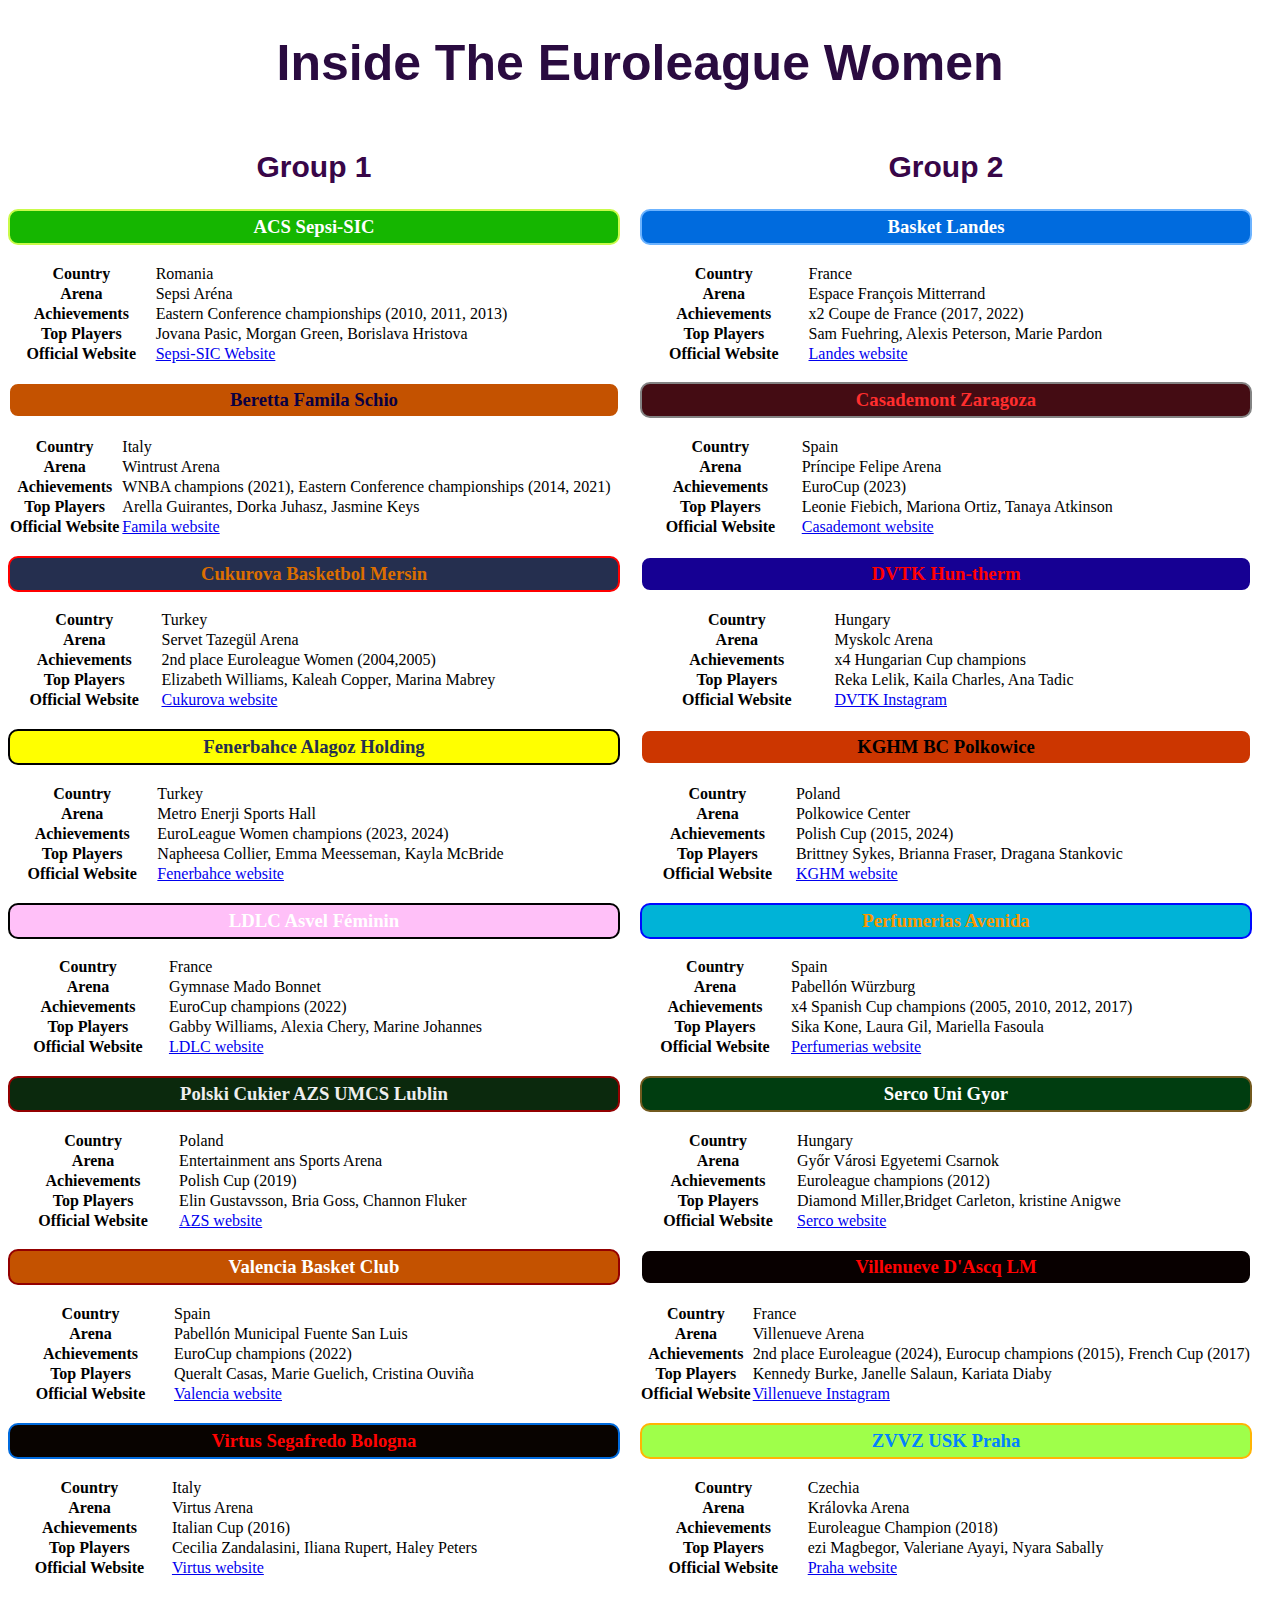
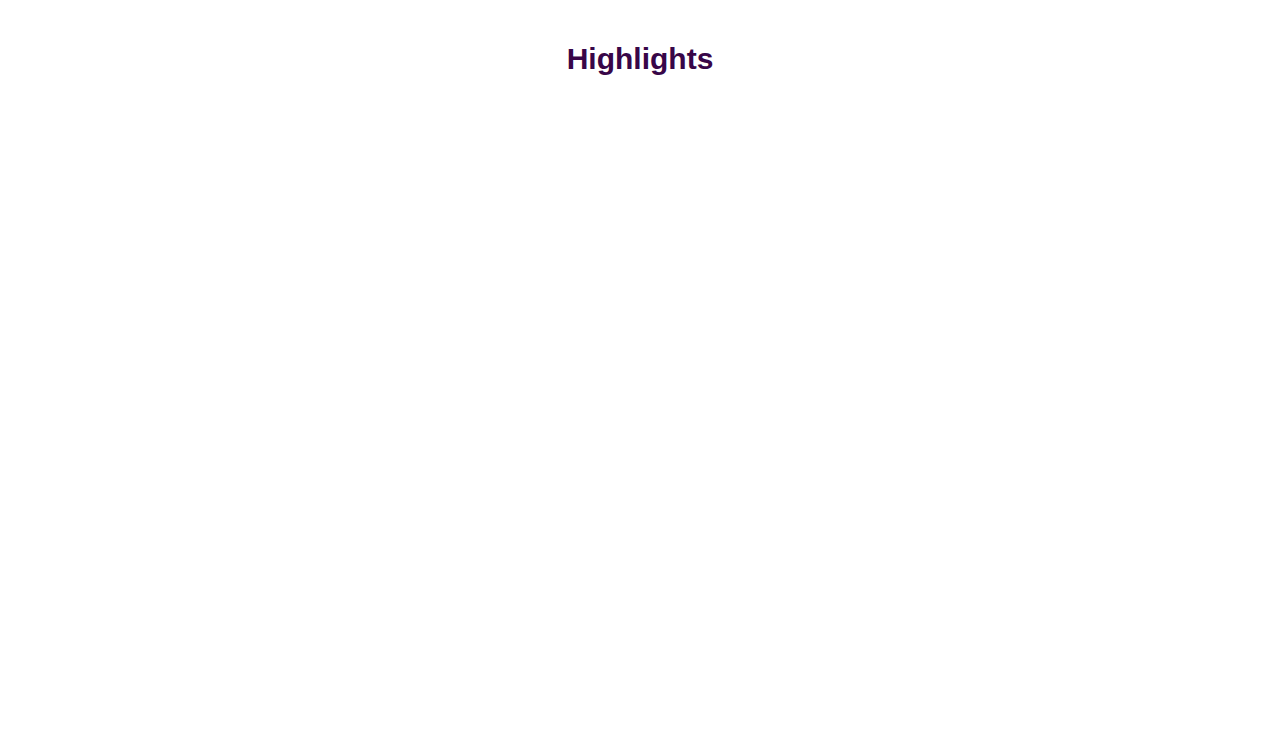
==== euroleague.html @ 769a4e92 "Update euroleague.html" ====
<!DOCTYPE html>
<html lang="en">
    <head>
    <meta charset="UTF-8">
    <title>WNBA - Paula Fraile Ruiz</title>
    <link rel="stylesheet" href="css final/stylesfinalproject.css">
    </head>
    <body class="euroleague">
        <header>
            <h1>Inside The Euroleague Women</h1>
        </header>
        <main>
            <section class="Group1">
                <h2>Group 1</h2>
                <section class="ACS">
                    <h3 class="title-Sepsi">ACS Sepsi-SIC</h3>
                    <table>
                        <tbody>
                            <tr>
                                <th>Country</th>
                                <td>Romania</td>
                            </tr>
                            <tr>
                                <th>Arena</th>
                                <td>Sepsi Aréna</td>
                            </tr>
                            <tr>
                                <th>Achievements</th>
                                <td>Eastern Conference championships (2010, 2011, 2013)</td>
                            </tr>
                            <tr>
                                <th>Top Players</th>
                                <td>Jovana Pasic, Morgan Green, Borislava Hristova</td>
                            </tr>
                            <tr>
                                <th>Official Website</th>
                                <td><a href="https://sepsi-sic.ro">Sepsi-SIC Website</a></td>
                            </tr>
                        </tbody>
                    </table>

                </section>
                <section class="Famila">
                    <h3 class="title-Famila">Beretta Famila Schio</h3>
                    <table>
                        <tbody>
                            <tr>
                                <th>Country</th>
                                <td>Italy</td>
                            </tr>
                            <tr>
                                <th>Arena</th>
                                <td>Wintrust Arena</td>
                            <tr>
                                <th>Achievements</th>
                                <td>WNBA champions (2021), Eastern Conference championships (2014, 2021)</td>
                            </tr>
                            <tr>
                                <th>Top Players</th>
                                <td>Arella Guirantes, Dorka Juhasz, Jasmine Keys</td>
                            </tr>
                            <tr>
                                <th>Official Website</th>
                                <td><a href="https://www.familabasket.it">Famila website</a></td>
                            </tr>
                        </tbody>
                    </table>
                </section>
                <section class="Cukurova">
                    <h3 class="title-Cukurova">Cukurova Basketbol Mersin</h3>
                    <table>
                        <tbody>
                            <tr>
                                <th>Country</th>
                                <td>Turkey</td>
                            </tr>
                            <tr>
                                <th>Arena</th>
                                <td>Servet Tazegül Arena</td>
                            </tr>
                            <tr>
                                <th>Achievements</th>
                                <td>2nd place Euroleague Women (2004,2005)</td>
                            </tr>
                            <tr>
                                <th>Top Players</th>
                                <td>Elizabeth Williams, Kaleah Copper, Marina Mabrey</td>
                            </tr>
                            <tr>
                                <th>Official Website</th>
                                <td><a href="https://www.cukurovabasketbol.com">Cukurova website</a></td>
                            </tr>
                        </tbody>
                    </table>
                </section>
                <section class="Fenerbahce">
                    <h3 class="title-Fenerbahce">Fenerbahce Alagoz Holding</h3>
                    <table>
                        <tbody>
                            <tr>
                                <th>Country</th>
                                <td>Turkey</td>
                            </tr>
                            <tr>
                                <th>Arena</th>
                                <td>Metro Enerji Sports Hall</td>
                            </tr>
                            <tr>
                                <th>Achievements</th>
                                <td>EuroLeague Women champions (2023, 2024)</td>
                            </tr>
                            <tr>
                                <th>Top Players</th>
                                <td>Napheesa Collier, Emma Meesseman, Kayla McBride</td>
                            </tr>
                            <tr>
                                <th>Official Website</th>
                                <td><a href="https://www.fenerbahce.org">Fenerbahce website</a></td>
                            </tr>
                        </tbody>
                    </table>
                </section>
                <section class="LDLC">
                    <h3 class="title-LDLC">LDLC Asvel Féminin</h3>
                    <table>
                        <tbody>
                            <tr>
                                <th>Country</th>
                                <td>France</td>
                            </tr>
                            <tr>
                                <th>Arena</th>
                                <td>Gymnase Mado Bonnet</td>
                            <tr>
                                <th>Achievements</th>
                                <td>EuroCup champions (2022)</td>
                            </tr>
                            <tr>
                                <th>Top Players</th>
                                <td>Gabby Williams, Alexia Chery, Marine Johannes</td>
                            </tr>
                            <tr>
                                <th>Official Website</th>
                                <td><a href="https://ldlcasvelfeminin.com">LDLC website</a></td>
                            </tr>
                        </tbody>
                    </table>
                </section>
                <section class="AZS">
                    <h3 class="title-AZS">Polski Cukier AZS UMCS Lublin</h3>
                    <table>
                        <tbody>
                            <tr>
                                <th>Country</th>
                                <td>Poland</td>
                            </tr>
                            <tr>
                                <th>Arena</th>
                                <td>Entertainment ans Sports Arena</td>
                            </tr>
                            <tr>
                                <th>Achievements</th>
                                <td>Polish Cup (2019)</td>
                            </tr>
                            <tr>
                                <th>Top Players</th>
                                <td>Elin Gustavsson, Bria Goss, Channon Fluker</td>
                            </tr>
                            <tr>
                                <th>Official Website</th>
                                <td><a href="https://azs.umcs.pl">AZS website</a></td>
                            </tr>
                        </tbody>
                    </table>
                </section>
                <section class="Valencia">
                    <h3 class="title-Valencia">Valencia Basket Club</h3>
                    <table>
                        <tbody>
                            <tr>
                                <th>Country</th>
                                <td>Spain</td>
                            </tr>
                            <tr>
                                <th>Arena</th>
                                <td>Pabellón Municipal Fuente San Luis</td>
                            </tr>
                            <tr>
                                <th>Achievements</th>
                                <td>EuroCup champions (2022)</td>
                            </tr>
                            <tr>
                                <th>Top Players</th>
                                <td>Queralt Casas, Marie Guelich, Cristina Ouviña</td>
                            </tr>
                            <tr>
                                <th>Official Website</th>
                                <td><a href="https://www.valenciabasket.com/?p=inicio">Valencia website</a></td>
                            </tr>
                        </tbody>
                    </table>
                </section>
                <section class="Virtus">
                    <h3 class="title-Virtus">Virtus Segafredo Bologna</h3>
                    <table>
                        <tbody>
                            <tr>
                                <th>Country</th>
                                <td>Italy</td>
                            </tr>
                            <tr>
                                <th>Arena</th>
                                <td>Virtus Arena</td>
                            </tr>
                            <tr>
                                <th>Achievements</th>
                                <td>Italian Cup (2016)</td>
                            </tr>
                            <tr>
                                <th>Top Players</th>
                                <td>Cecilia Zandalasini, Iliana Rupert, Haley Peters</td>
                            </tr>
                            <tr>
                                <th>Official Website</th>
                                <td><a href="https://www.virtus.it">Virtus website</a></td>
                            </tr>
                        </tbody>
                    </table>
                </section>
            </section>
            
            <section class="Group2">
                <h2>Group 2</h2>
                <section class="Landes">
                    <h3 class="title-Landes">Basket Landes</h3>
                    <table>
                        <tbody>
                            <tr>
                                <th>Country</th>
                                <td>France</td>
                            </tr>
                            <tr>
                                <th>Arena</th>
                                <td>Espace François Mitterrand</td>
                            </tr>
                            <tr>
                                <th>Achievements</th>
                                <td>x2 Coupe de France (2017, 2022)</td>
                            </tr>
                            <tr>
                                <th>Top Players</th>
                                <td>Sam Fuehring, Alexis Peterson, Marie Pardon</td>
                            </tr>
                            <tr>
                                <th>Official Website</th>
                                <td><a href="https://www.basket-landes.com">Landes website</a></td>
                            </tr>
                        </tbody>
                    </table>
                </section>
                <section class="Casademont">
                    <h3 class="title-Casademont">Casademont Zaragoza</h3>
                    <table>
                        <tbody>
                            <tr>
                                <th>Country</th>
                                <td>Spain</td>
                            </tr>
                            <tr>
                                <th>Arena</th>
                                <td>Príncipe Felipe Arena</td>
                            <tr>
                                <th>Achievements</th>
                                <td>EuroCup (2023)</td>
                            </tr>
                            <tr>
                                <th>Top Players</th>
                                <td>Leonie Fiebich, Mariona Ortiz, Tanaya Atkinson</td>
                            </tr>
                            <tr>
                                <th>Official Website</th>
                                <td><a href="https://www.casademontzaragoza.es">Casademont website</a></td>
                            </tr>
                        </tbody>
                    </table>
                </section>
                <section class="DVTK">
                    <h3 class="title-DVTK">DVTK Hun-therm</h3>
                    <table>
                        <tbody>
                            <tr>
                                <th>Country</th>
                                <td>Hungary</td>
                            </tr>
                            <tr>
                                <th>Arena</th>
                                <td>Myskolc Arena</td>
                            </tr>
                            <tr>
                                <th>Achievements</th>
                                <td>x4 Hungarian Cup champions</td>
                            </tr>
                            <tr>
                                <th>Top Players</th>
                                <td>Reka Lelik, Kaila Charles, Ana Tadic</td>
                            </tr>
                            <tr>
                                <th>Official Website</th>
                                <td><a href="https://www.instagram.com/dvtk.kosarlabda/">DVTK Instagram</a></td>
                            </tr>
                        </tbody>
                    </table>
                </section>
                <section class="KGHM">
                    <h3 class="title-KGHM">KGHM BC Polkowice</h3>
                    <table>
                        <tbody>
                            <tr>
                                <th>Country</th>
                                <td>Poland</td>
                            </tr>
                            <tr>
                                <th>Arena</th>
                                <td>Polkowice Center</td>
                            </tr>
                            <tr>
                                <th>Achievements</th>
                                <td>Polish Cup (2015, 2024)</td>
                            </tr>
                            <tr>
                                <th>Top Players</th>
                                <td>Brittney Sykes, Brianna Fraser, Dragana Stankovic</td>
                            </tr>
                            <tr>
                                <th>Official Website</th>
                                <td><a href="https://kosz.mkspolkowice.pl">KGHM website</a></td>
                            </tr>
                        </tbody>
                    </table>
                </section>
                <section class="Perfumerias">
                    <h3 class="title-Perfumerias">Perfumerias Avenida</h3>
                    <table>
                        <tbody>
                            <tr>
                                <th>Country</th>
                                <td>Spain</td>
                            </tr>
                            <tr>
                                <th>Arena</th>
                                <td>Pabellón Würzburg</td>
                            <tr>
                                <th>Achievements</th>
                                <td>x4 Spanish Cup champions (2005, 2010, 2012, 2017)</td>
                            </tr>
                            <tr>
                                <th>Top Players</th>
                                <td>Sika Kone, Laura Gil, Mariella Fasoula</td>
                            </tr>
                            <tr>
                                <th>Official Website</th>
                                <td><a href="https://www.perfumeriasavenidabaloncesto.com">Perfumerias website</a></td>
                            </tr>
                        </tbody>
                    </table>
                </section>
                <section class="Serco">
                    <h3 class="title-Serco">Serco Uni Gyor</h3>
                    <table>
                        <tbody>
                            <tr>
                                <th>Country</th>
                                <td>Hungary</td>
                            </tr>
                            <tr>
                                <th>Arena</th>
                                <td>Győr Városi Egyetemi Csarnok</td>
                            </tr>
                            <tr>
                                <th>Achievements</th>
                                <td>Euroleague champions (2012)</td>
                            </tr>
                            <tr>
                                <th>Top Players</th>
                                <td>Diamond Miller,Bridget Carleton, kristine Anigwe</td>
                            </tr>
                            <tr>
                                <th>Official Website</th>
                                <td><a href="https://www.gyorikosar.hu/hu/">Serco website</a></td>
                            </tr>
                        </tbody>
                    </table>
                </section>
                <section class="Villenueve">
                    <h3 class="title-Villenueve">Villenueve D'Ascq LM</h3>
                    <table>
                        <tbody>
                            <tr>
                                <th>Country</th>
                                <td>France</td>
                            </tr>
                            <tr>
                                <th>Arena</th>
                                <td>Villenueve Arena</td>
                            </tr>
                            <tr>
                                <th>Achievements</th>
                                <td>2nd place Euroleague (2024), Eurocup champions (2015), French Cup (2017)</td>
                            </tr>
                            <tr>
                                <th>Top Players</th>
                                <td>Kennedy Burke, Janelle Salaun, Kariata Diaby</td>
                            </tr>
                            <tr>
                                <th>Official Website</th>
                                <td><a href="https://www.instagram.com/esbvalm_officiel/">Villenueve Instagram</a></td>
                            </tr>
                        </tbody>
                    </table>
                </section>
                <section class="Praha">
                    <h3 class="title-Praha">ZVVZ USK Praha</h3>
                    <table>
                        <tbody>
                            <tr>
                                <th>Country</th>
                                <td>Czechia</td>
                            </tr>
                            <tr>
                                <th>Arena</th>
                                <td>Královka Arena</td>
                            </tr>
                            <tr>
                                <th>Achievements</th>
                                <td>Euroleague Champion (2018)</td>
                            </tr>
                            <tr>
                                <th>Top Players</th>
                                <td>ezi Magbegor, Valeriane Ayayi, Nyara Sabally</td>
                            </tr>
                            <tr>
                                <th>Official Website</th>
                                <td><a href="https://www.uskbasket.cz">Praha website</a></td>
                            </tr>
                        </tbody>
                    </table>
                </section>
            </section>
            <section class="top-plays">
                <h2>Highlights</h2>
                    <iframe width="560" height="315" src="https://www.youtube.com/embed/aFoyT5XG5zQ?si=FXgu3URYTyGPutj_" title="YouTube video player" frameborder="0" allow="accelerometer; autoplay; clipboard-write; encrypted-media; gyroscope; picture-in-picture; web-share" referrerpolicy="strict-origin-when-cross-origin" allowfullscreen></iframe>
                    <iframe width="560" height="315" src="https://www.youtube.com/embed/h3biOCaOr9I?si=J9pmBE64JZhKaXzE" title="YouTube video player" frameborder="0" allow="accelerometer; autoplay; clipboard-write; encrypted-media; gyroscope; picture-in-picture; web-share" referrerpolicy="strict-origin-when-cross-origin" allowfullscreen></iframe>
                    <iframe width="560" height="315" src="https://www.youtube.com/embed/T1CqgHgqImo?si=PYZvy3NtovjTxAiY" title="YouTube video player" frameborder="0" allow="accelerometer; autoplay; clipboard-write; encrypted-media; gyroscope; picture-in-picture; web-share" referrerpolicy="strict-origin-when-cross-origin" allowfullscreen></iframe>
            </section>
        </main>
    </body>
</html>
---- css final/stylesfinalproject.css ----
body.index {
    margin: 10px;
    padding: 10px;
}

body.index h1 {   
    font-family: 'Oswald', Impact, 'Arial Narrow Bold', sans-serif;
    font-style: normal;
    font-size: 50px;
    color: #ae3dff;
    text-align: center;
}

body.index h2 {
    font-family: 'Oswald', Impact, 'Arial Narrow Bold', sans-serif;
    font-style: normal;
    font-size: 30px;
    color: #2a81fb;
    text-align: center;
}

body.index img {
    display: block;
    max-width: 100%;
    height: auto;
    margin: 20px auto;
}

body.index ul {
    list-style-type: none;
    padding: 0;
    margin: 20px auto;
    width: fit-content;
}

body.index ul li {
    display: inline;
    margin: 20px auto;
}

body.index ul li a {
    display: inline-block;
    padding: 10px 20px;
    text-decoration: none;
    color: #fff;
    background-color: #862ec1;
    border: 1px solid #007bff;
    border-radius: 5px;
}

body.index ul li a:hover {
    background-color: #0056b3;
    border-color: #002348;
}






body.wnba h1 {
    font-family: 'Oswald', Impact, 'Arial Narrow Bold', sans-serif;
    font-style: normal;
    font-size: 50px;
    color: #2a0b40;
    text-align: center;
}

body.wnba main {
    display: grid;
    grid-template-columns: repeat(2, 1fr);
    gap: 30px;
}

body.wnba h2 {
    font-family: 'Oswald', Impact, 'Arial Narrow Bold', sans-serif;
    font-style: normal;
    font-size: 30px;
    color: #380648;
    text-align: center;
}

body.wnba.Eastern-conference {
    grid-column: 1;
}

body.wnba.Western-conference {
    grid-column: 2;
}

body.wnba table {
    width: 100%;
    border-collapse: collapse;
}

body.wnba table th td {
    text-align: center;
    width: max-content;
    font-family: Cambria, serif;
    font-size: 15px;
}

body.wnba .title-Atlanta-Dream {
    color: #CED9E5; 
    background-color: #418FDE; 
    border: 2px solid #C8102E;
    border-radius: 10px;
    text-align: center;
    padding: 5px 10px;
}

body.wnba .title-Chicago-Sky {
    color: #ffffff; 
    background-color: #FFCD00; 
    border: 2px solid #418FDE;
    border-radius: 10px;
    text-align: center;
    padding: 5px 10px;
}

body.wnba .title-Connecticut-Suns {
    color: #FFF0D8; 
    background-color: #A6192E; 
    border: 2px solid #DC4405;
    border-radius: 10px;
    text-align: center;
    padding: 5px 10px;
}

body.wnba .title-Indiana-Fever {
    color: #FFCD00; 
    background-color: #041e42; 
    border: 2px solid #C8102E;
    border-radius: 10px;
    text-align: center;
    padding: 5px 10px;
}

body.wnba .title-NewYork-Liberty {
    color: #000000; 
    background-color: #6ECEB2; 
    border: 2px solid #FF671F;
    border-radius: 10px;
    text-align: center;
    padding: 5px 10px;
}

body.wnba .title-Washington-Mystics {
    color: #0C2340; 
    background-color: #8A8D8F; 
    border: 2px solid #C8102E;
    border-radius: 10px;
    text-align: center;
    padding: 5px 10px;
}

body.wnba .title-Dallas-Wings {
    color: #c4d600; 
    background-color: #0c2340; 
    border: 2px solid #00a9e0;
    border-radius: 10px;
    text-align: center;
    padding: 5px 10px;
}

body.wnba .title-LasVegas-Aces {
    color: #8a8d8f; 
    background-color: #ba0c2f; 
    border: 2px solid #85714d;
    border-radius: 10px;
    text-align: center;
    padding: 5px 10px;
}

body.wnba .title-LosAngeles-Sparks {
    color: #00b398; 
    background-color: #702f8a; 
    border: 2px solid #ffc72c;
    border-radius: 10px;
    text-align: center;
    padding: 5px 10px;
}

body.wnba .title-Minnesota-Lynx {
    color: #9ea2a2; 
    background-color: #236192; 
    border: 2px solid #78be20;
    border-radius: 10px;
    text-align: center;
    padding: 5px 10px;
}

body.wnba .title-Phoenix-Mercury {
    color: #201747; 
    background-color: #cb6015; 
    border: 2px solid #b1b3b3;
    border-radius: 10px;
    text-align: center;
    padding: 5px 10px;
}

body.wnba .title-Seattle-Storm {
    color: #FBE122; 
    background-color: #2c5234; 
    border: 2px solid #A2AAAD;
    border-radius: 10px;
    text-align: center;
    padding: 5px 10px;
}

body.wnba .top-plays {
    grid-column: span 3; 
    text-align: center; 
    margin-top: 20px; 
    width: 100%;
}





body.euroleague h1 {
    font-family: 'Oswald', Impact, 'Arial Narrow Bold', sans-serif;
    font-style: normal;
    font-size: 50px;
    color: #2a0b40;
    text-align: center;
}

body.euroleague main {
    display: grid;
    grid-template-columns: repeat(2, 1fr);
    gap: 20px;
}

body.euroleague h2 {
    font-family: 'Oswald', Impact, 'Arial Narrow Bold', sans-serif;
    font-style: normal;
    font-size: 30px;
    color: #380648;
    text-align: center;
}

body.euroleague.Group1 {
    grid-column: 1;
}

body.euroleague.Group2 {
    grid-column: 2;
}

body.euroleague table {
    width: 100%;
    border-collapse: collapse;
}

body.euroleague table th td {
    text-align: center;
    width: max-content;
    font-family: Cambria, serif;
    font-size: 15px;
}

body.euroleague .title-Sepsi {
    color: #ffffff; 
    background-color: #15B600; 
    border: 2px solid #C9FB4A;
    border-radius: 10px;
    text-align: center;
    padding: 5px 10px;
}

body.euroleague .title-Famila {
    color: #090042; 
    background-color: #c45200; 
    border: 2px solid #ffffff;
    border-radius: 10px;
    text-align: center;
    padding: 5px 10px;
}

body.euroleague .title-Cukurova {
    color: #dc6e00; 
    background-color: #252f4f; 
    border: 2px solid #ff0000;
    border-radius: 10px;
    text-align: center;
    padding: 5px 10px;
}

body.euroleague .title-Fenerbahce {
    color: #252f4f; 
    background-color: #ffff00; 
    border: 2px solid #000000;
    border-radius: 10px;
    text-align: center;
    padding: 5px 10px;
}

body.euroleague .title-LDLC {
    color: #ffffff; 
    background-color: #ffc0f8; 
    border: 2px solid #000000;
    border-radius: 10px;
    text-align: center;
    padding: 5px 10px;
}

body.euroleague .title-AZS {
    color: #eeeeee; 
    background-color: #0b290d; 
    border: 2px solid #930000;
    border-radius: 10px;
    text-align: center;
    padding: 5px 10px;
}

body.euroleague .title-Valencia {
    color: #ffffff; 
    background-color: #c45200; 
    border: 2px solid #930000;
    border-radius: 10px;
    text-align: center;
    padding: 5px 10px;
}

body.euroleague .title-Virtus {
    color: #ff0202; 
    background-color: #080300; 
    border: 2px solid #006bde;
    border-radius: 10px;
    text-align: center;
    padding: 5px 10px;
}

body.euroleague .title-Landes {
    color: #ffffff; 
    background-color: #006bde; 
    border: 2px solid #6cb3ff;
    border-radius: 10px;
    text-align: center;
    padding: 5px 10px;
}

body.euroleague .title-Casademont {
    color: #ff2e2e; 
    background-color: #440c13; 
    border: 2px solid #838383;
    border-radius: 10px;
    text-align: center;
    padding: 5px 10px;
}

body.euroleague .title-DVTK {
    color: #ff0000; 
    background-color: #160093; 
    border: 2px solid #ffffff;
    border-radius: 10px;
    text-align: center;
    padding: 5px 10px;
}

body.euroleague .title-KGHM {
    color: #000000; 
    background-color: #cc3600; 
    border: 2px solid #FFFFFF;
    border-radius: 10px;
    text-align: center;
    padding: 5px 10px;
}

body.euroleague .title-Perfumerias {
    color: #fc9700; 
    background-color: #00b3d7; 
    border: 2px solid #0008ff;
    border-radius: 10px;
    text-align: center;
    padding: 5px 10px;
}

body.euroleague .title-Serco {
    color: #ffffff; 
    background-color: #003d10; 
    border: 2px solid #725a1f;
    border-radius: 10px;
    text-align: center;
    padding: 5px 10px;
}

body.euroleague .title-Villenueve {
    color: #ff0202; 
    background-color: #080000; 
    border: 2px solid #ffffff;
    border-radius: 10px;
    text-align: center;
    padding: 5px 10px;
}

body.euroleague .title-Praha {
    color: #0281ff; 
    background-color: #9fff4a; 
    border: 2px solid #ffb404;
    border-radius: 10px;
    text-align: center;
    padding: 5px 10px;
}

body.euroleague .top-plays {
    grid-column: span 3; 
    text-align: center; 
    margin-top: 20px; 
    width: 100%;
}
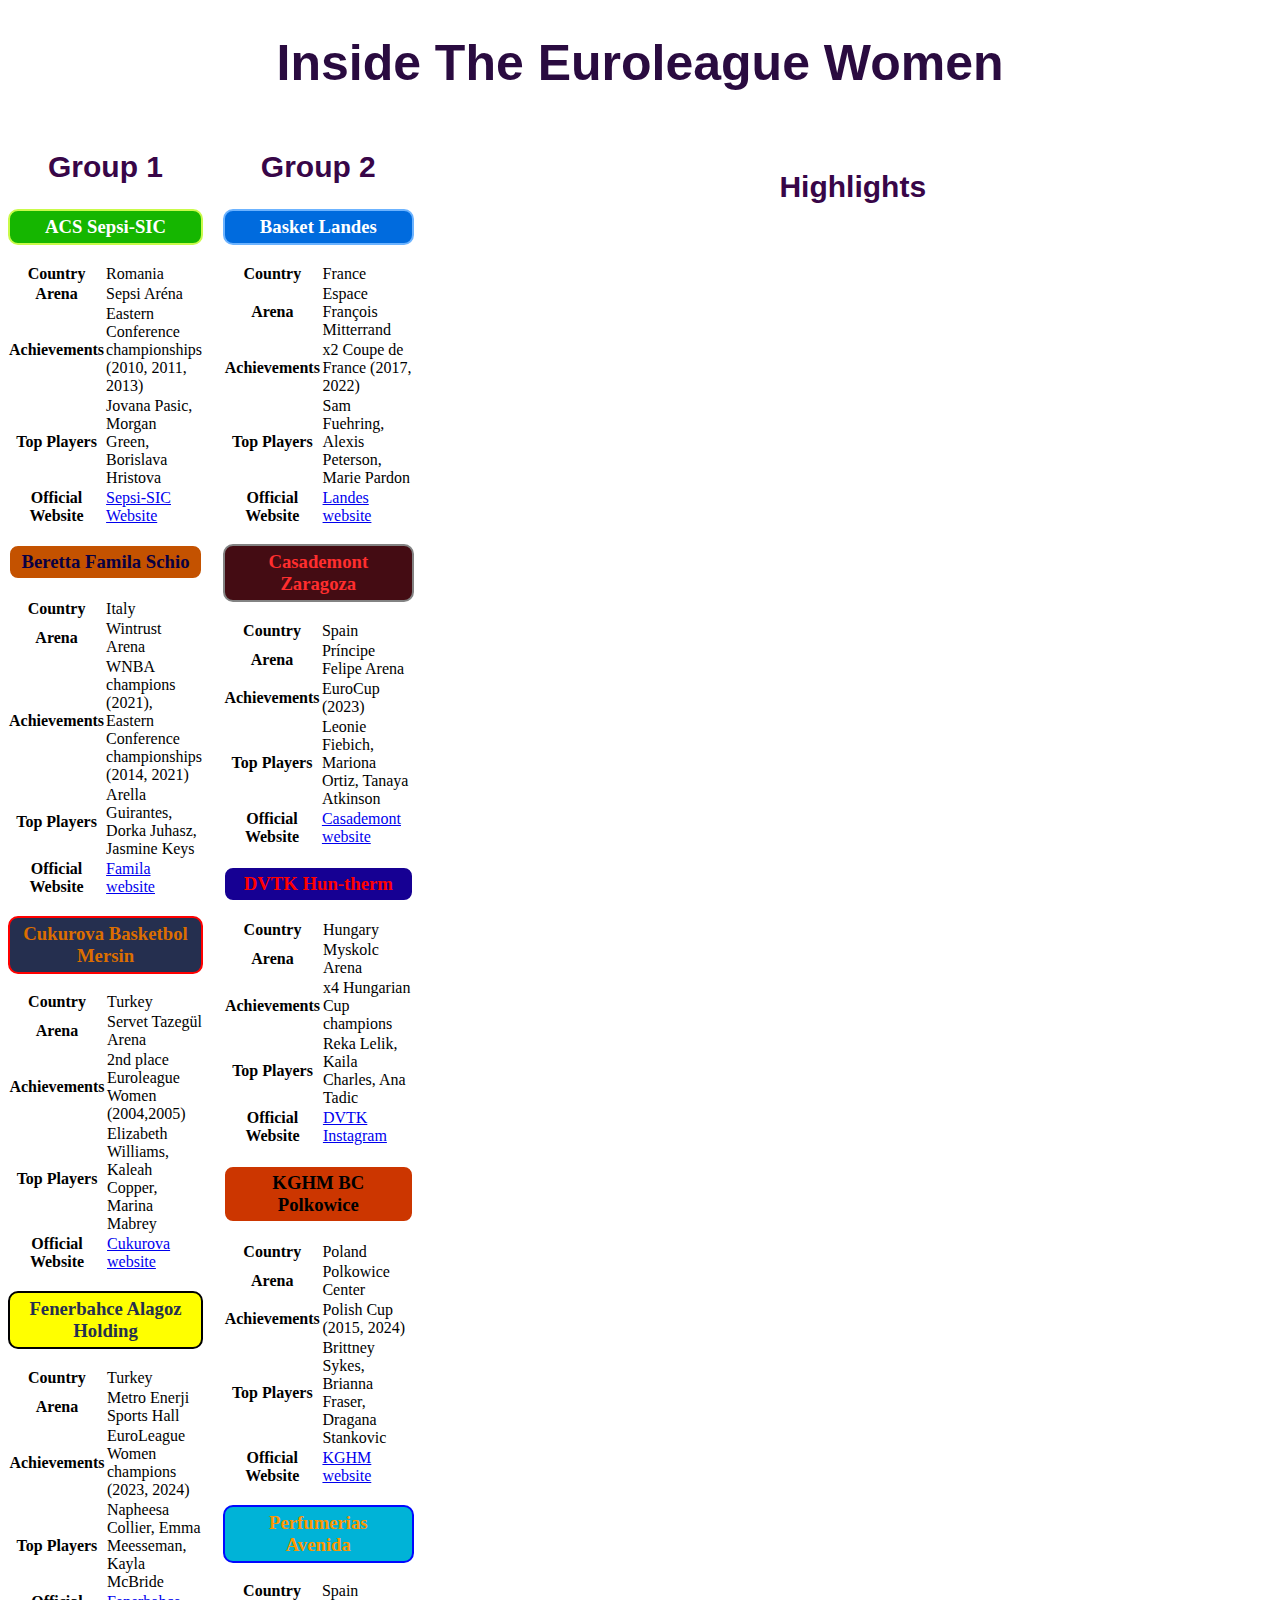
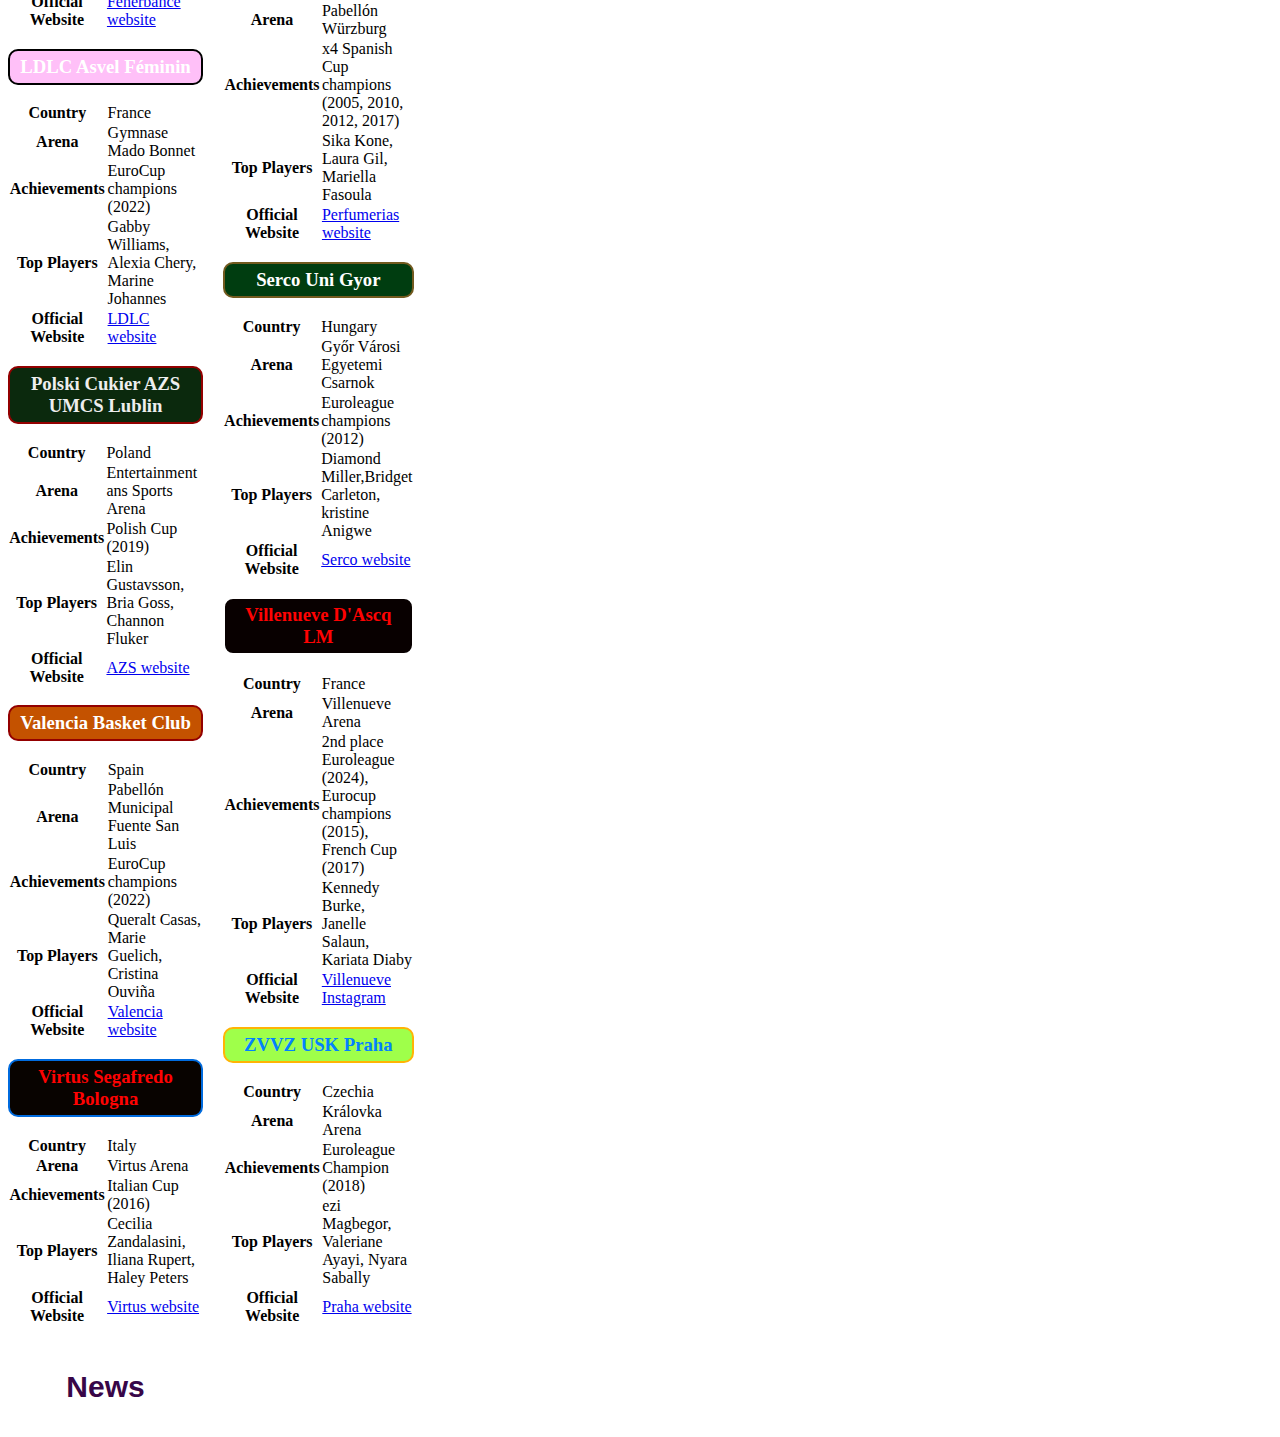
==== commit 1bfa0ab4: "Update euroleague.html" ====
--- a/euroleague.html
+++ b/euroleague.html
@@ -452,6 +452,10 @@
                     <iframe width="560" height="315" src="https://www.youtube.com/embed/h3biOCaOr9I?si=J9pmBE64JZhKaXzE" title="YouTube video player" frameborder="0" allow="accelerometer; autoplay; clipboard-write; encrypted-media; gyroscope; picture-in-picture; web-share" referrerpolicy="strict-origin-when-cross-origin" allowfullscreen></iframe>
                     <iframe width="560" height="315" src="https://www.youtube.com/embed/T1CqgHgqImo?si=PYZvy3NtovjTxAiY" title="YouTube video player" frameborder="0" allow="accelerometer; autoplay; clipboard-write; encrypted-media; gyroscope; picture-in-picture; web-share" referrerpolicy="strict-origin-when-cross-origin" allowfullscreen></iframe>
             </section>
+            <section class="news">
+                <h2>News</h2>
+                
+            </section>
         </main>
     </body>
 </html>--- a/css final/stylesfinalproject.css
+++ b/css final/stylesfinalproject.css
@@ -406,7 +406,7 @@
 }
 
 body.euroleague .top-plays {
-    grid-column: span 3; 
+    grid-column: 3; 
     text-align: center; 
     margin-top: 20px; 
     width: 100%;
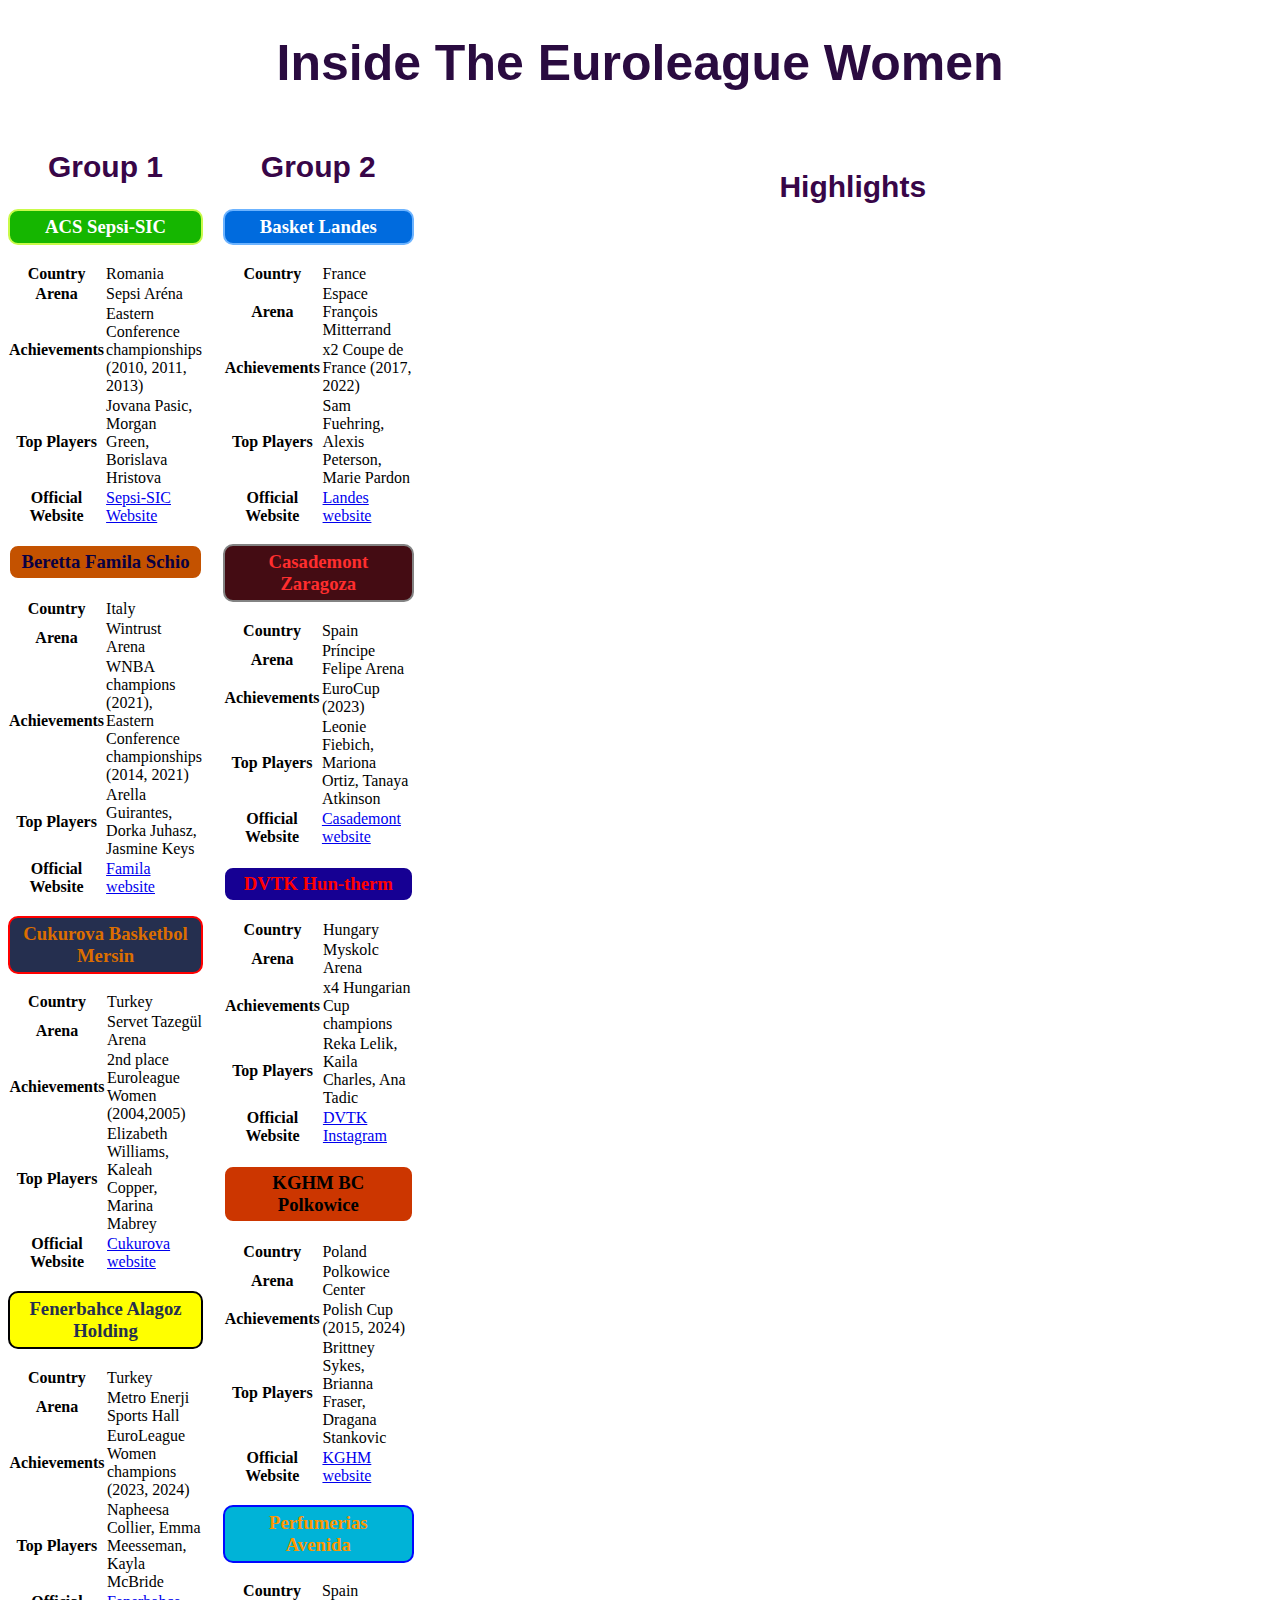
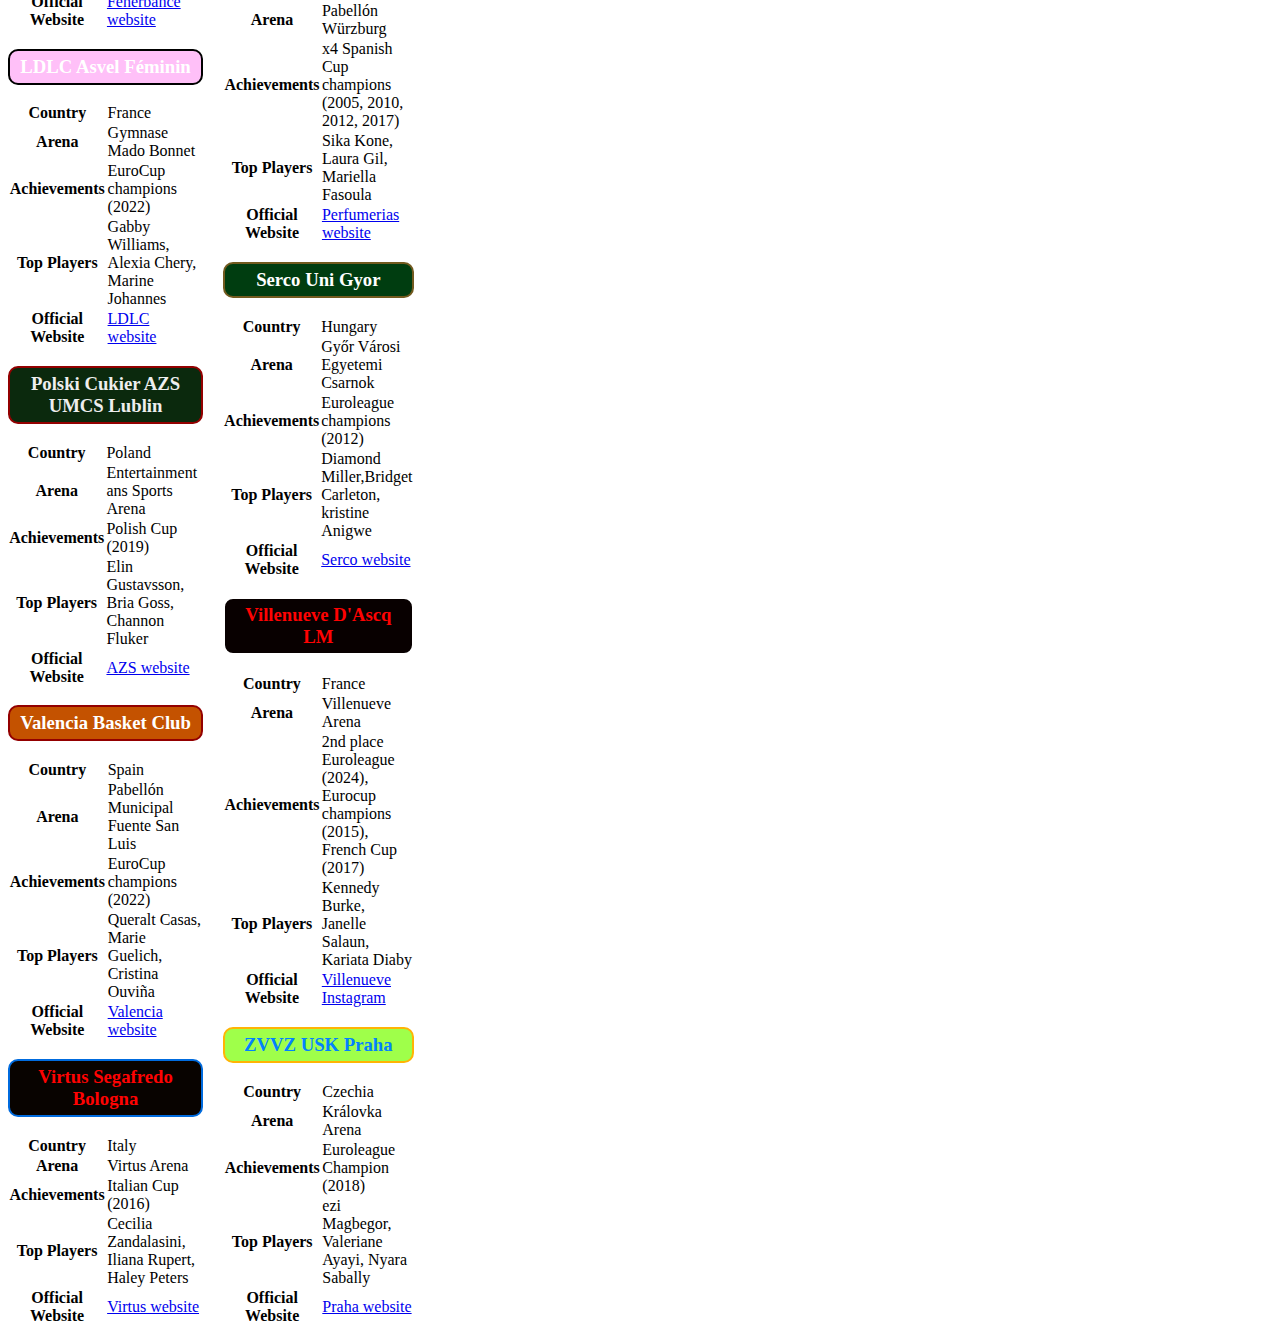
==== commit a0d25a2c: "Update euroleague.html" ====
--- a/euroleague.html
+++ b/euroleague.html
@@ -448,13 +448,9 @@
             </section>
             <section class="top-plays">
                 <h2>Highlights</h2>
-                    <iframe width="560" height="315" src="https://www.youtube.com/embed/aFoyT5XG5zQ?si=FXgu3URYTyGPutj_" title="YouTube video player" frameborder="0" allow="accelerometer; autoplay; clipboard-write; encrypted-media; gyroscope; picture-in-picture; web-share" referrerpolicy="strict-origin-when-cross-origin" allowfullscreen></iframe>
-                    <iframe width="560" height="315" src="https://www.youtube.com/embed/h3biOCaOr9I?si=J9pmBE64JZhKaXzE" title="YouTube video player" frameborder="0" allow="accelerometer; autoplay; clipboard-write; encrypted-media; gyroscope; picture-in-picture; web-share" referrerpolicy="strict-origin-when-cross-origin" allowfullscreen></iframe>
-                    <iframe width="560" height="315" src="https://www.youtube.com/embed/T1CqgHgqImo?si=PYZvy3NtovjTxAiY" title="YouTube video player" frameborder="0" allow="accelerometer; autoplay; clipboard-write; encrypted-media; gyroscope; picture-in-picture; web-share" referrerpolicy="strict-origin-when-cross-origin" allowfullscreen></iframe>
-            </section>
-            <section class="news">
-                <h2>News</h2>
-                
+                    <iframe src="https://www.youtube.com/embed/aFoyT5XG5zQ?si=FXgu3URYTyGPutj_" title="YouTube video player" frameborder="0" allow="accelerometer; autoplay; clipboard-write; encrypted-media; gyroscope; picture-in-picture; web-share" referrerpolicy="strict-origin-when-cross-origin" allowfullscreen></iframe>
+                    <iframe src="https://www.youtube.com/embed/h3biOCaOr9I?si=J9pmBE64JZhKaXzE" title="YouTube video player" frameborder="0" allow="accelerometer; autoplay; clipboard-write; encrypted-media; gyroscope; picture-in-picture; web-share" referrerpolicy="strict-origin-when-cross-origin" allowfullscreen></iframe>
+                    <iframe src="https://www.youtube.com/embed/T1CqgHgqImo?si=PYZvy3NtovjTxAiY" title="YouTube video player" frameborder="0" allow="accelerometer; autoplay; clipboard-write; encrypted-media; gyroscope; picture-in-picture; web-share" referrerpolicy="strict-origin-when-cross-origin" allowfullscreen></iframe>
             </section>
         </main>
     </body>
--- a/css final/stylesfinalproject.css
+++ b/css final/stylesfinalproject.css
@@ -215,6 +215,12 @@
     width: 100%;
 }
 
+body.wnba .news {
+    grid-column: span 4; 
+    text-align: center; 
+    margin-top: 20px; 
+    width: 100%;
+}
 
 
 
@@ -410,4 +416,11 @@
     text-align: center; 
     margin-top: 20px; 
     width: 100%;
+}
+
+body.euroleague .news {
+    grid-column: span 4; 
+    text-align: center; 
+    margin-top: 20px; 
+    width: 100%;
 }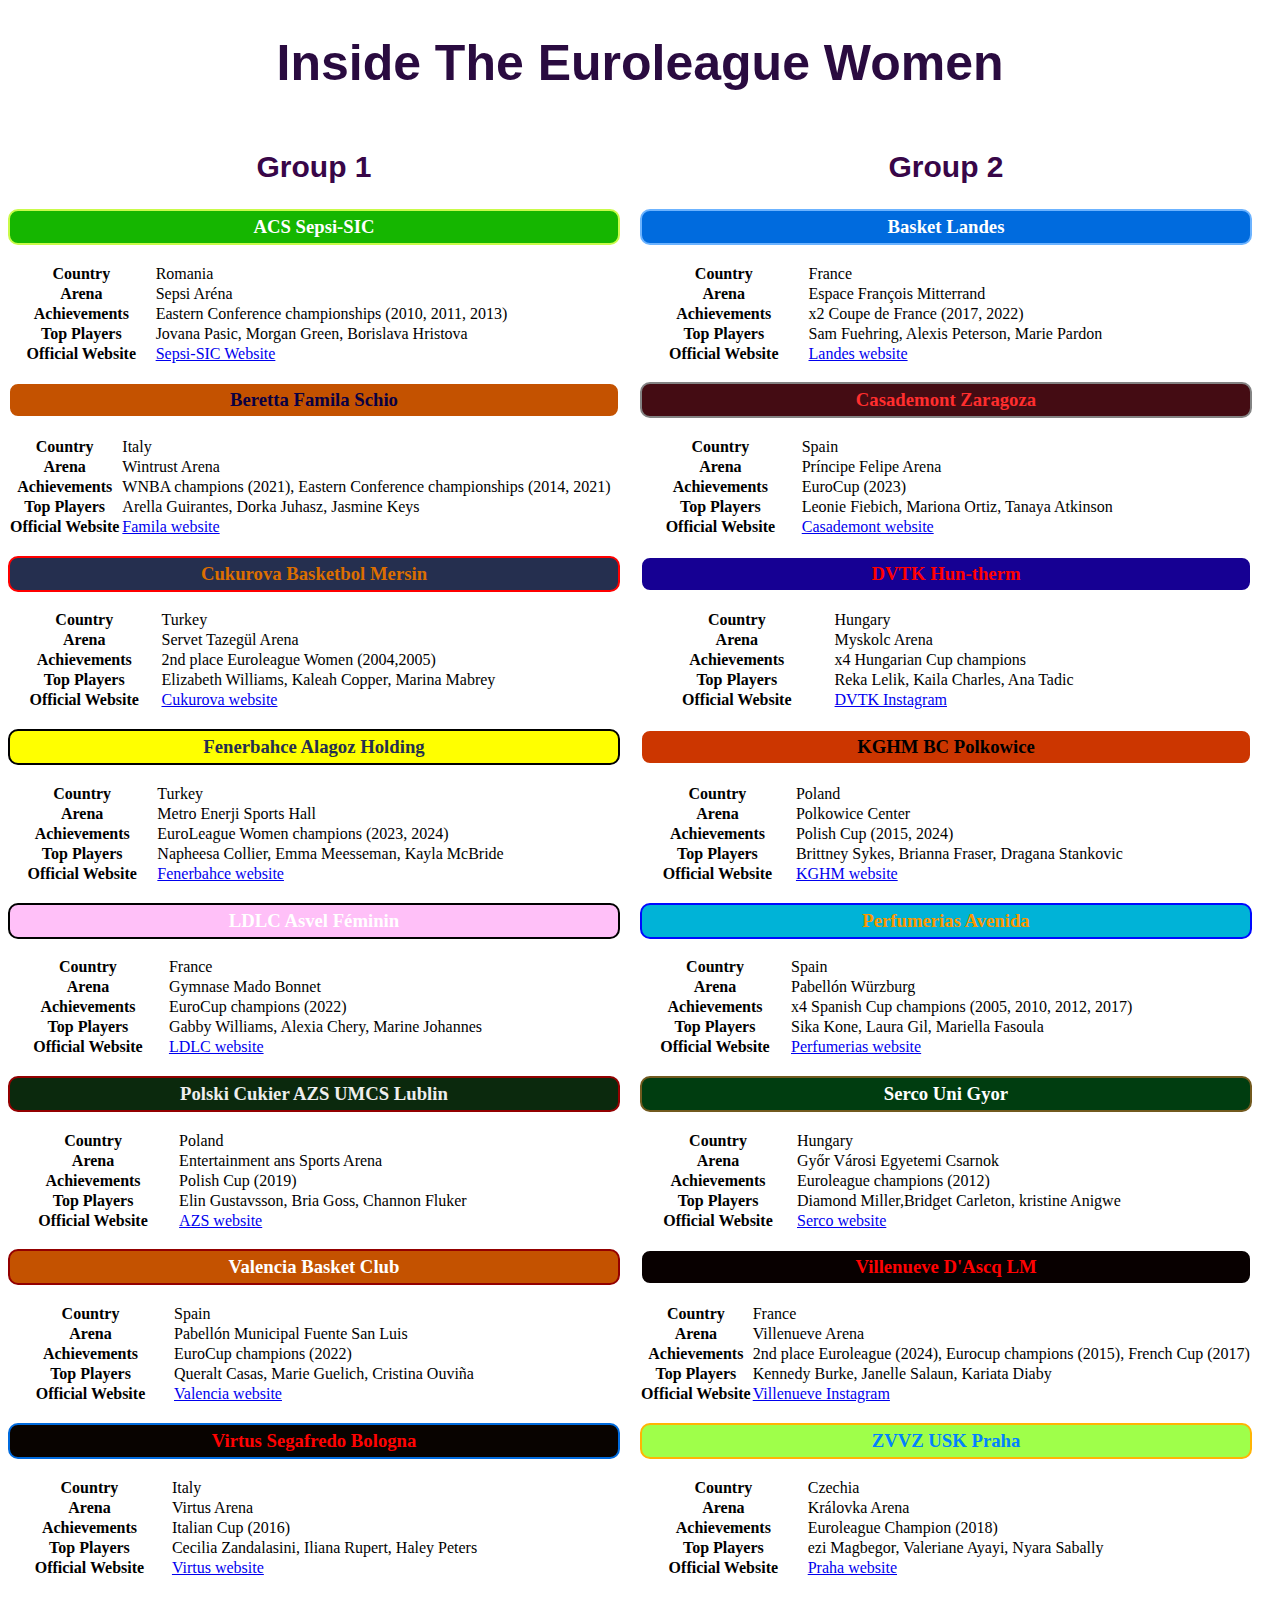
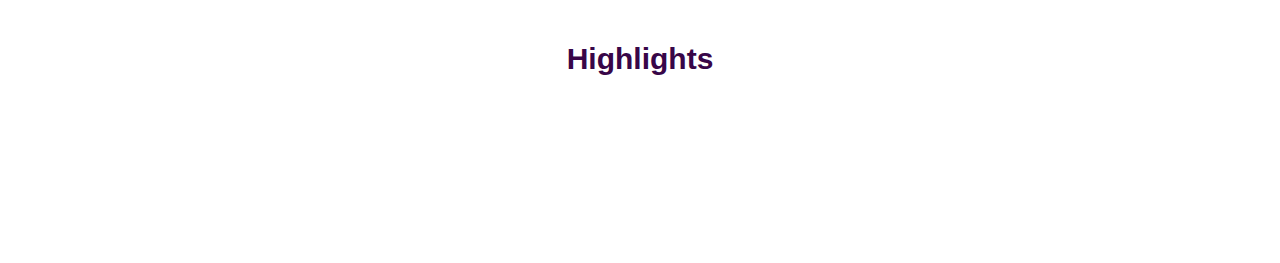
==== commit 2a2651d0: "Update euroleague.html" ====
--- a/euroleague.html
+++ b/euroleague.html
@@ -2,7 +2,7 @@
 <html lang="en">
     <head>
     <meta charset="UTF-8">
-    <title>WNBA - Paula Fraile Ruiz</title>
+    <title>EuroLeague Women- Paula Fraile Ruiz</title>
     <link rel="stylesheet" href="css final/stylesfinalproject.css">
     </head>
     <body class="euroleague">
--- a/css final/stylesfinalproject.css
+++ b/css final/stylesfinalproject.css
@@ -412,15 +412,9 @@
 }
 
 body.euroleague .top-plays {
-    grid-column: 3; 
+    grid-column: span 3; 
     text-align: center; 
     margin-top: 20px; 
     width: 100%;
 }
 
-body.euroleague .news {
-    grid-column: span 4; 
-    text-align: center; 
-    margin-top: 20px; 
-    width: 100%;
-}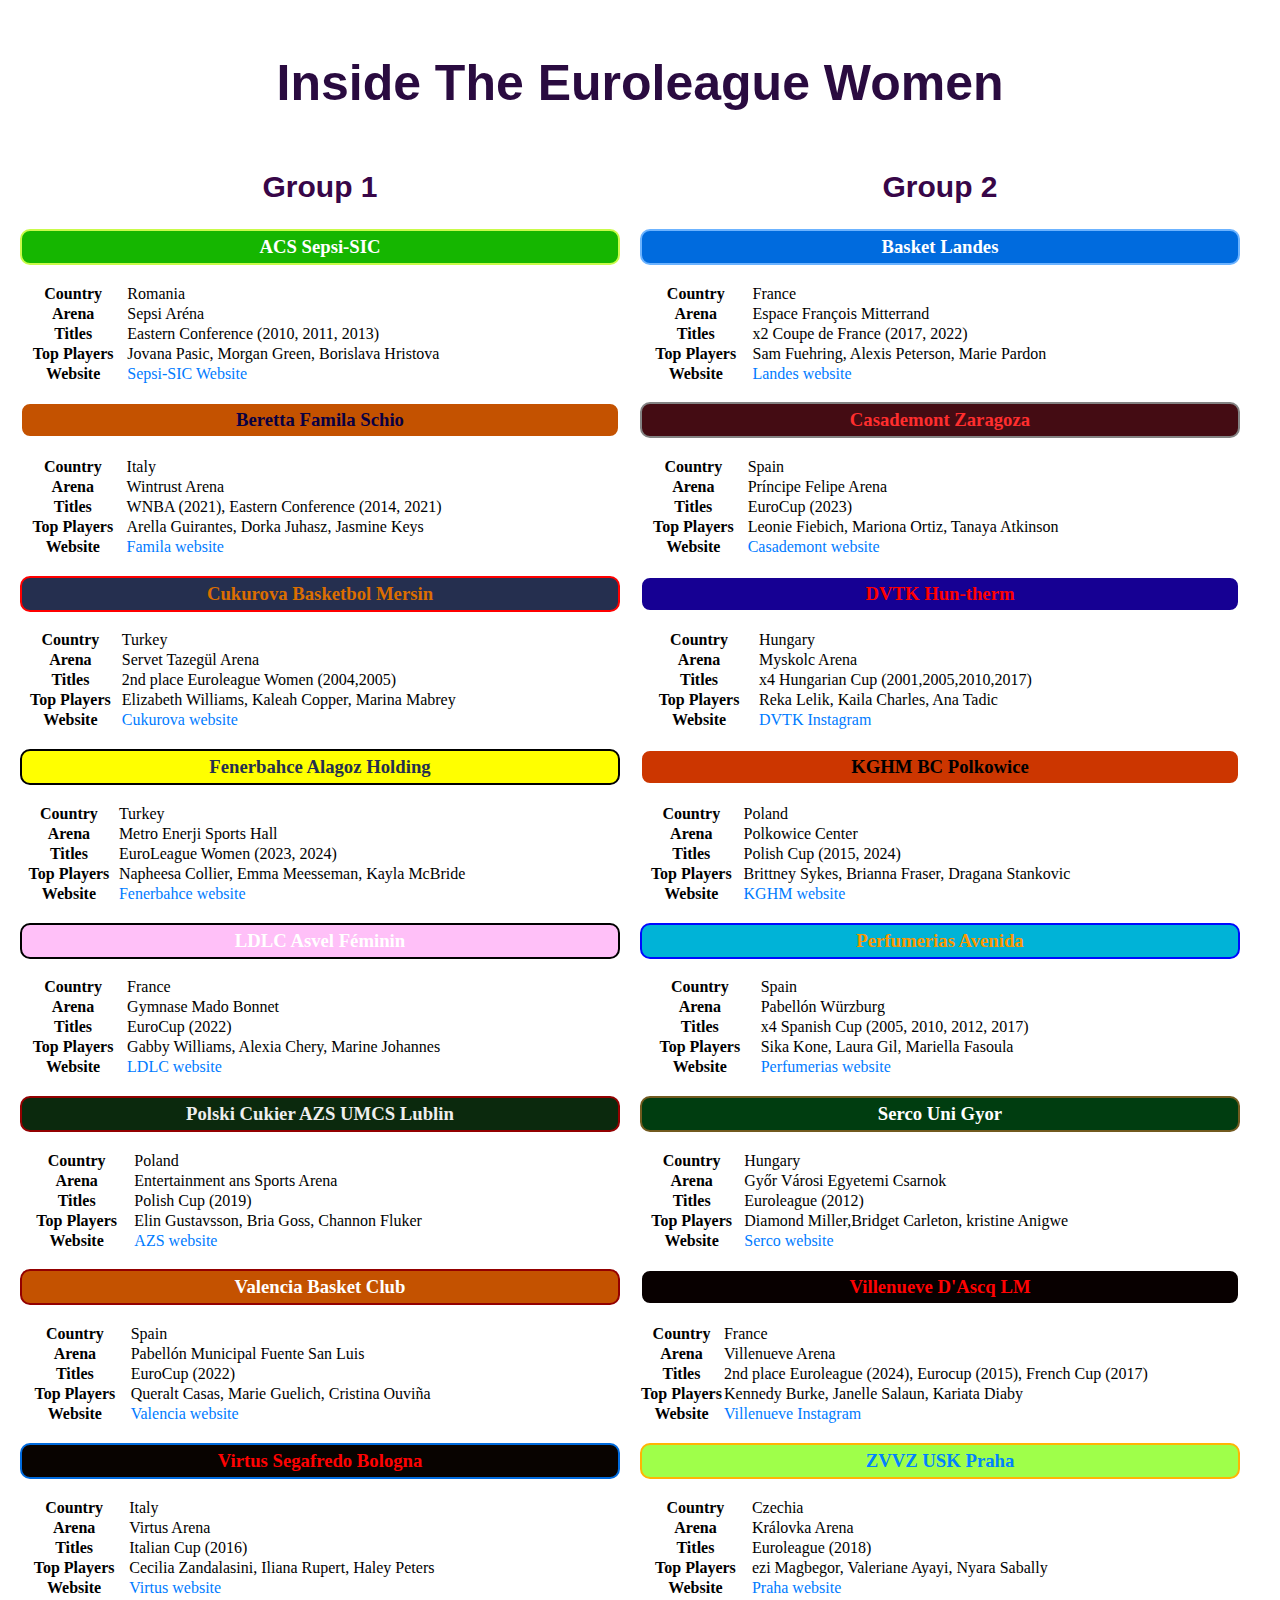
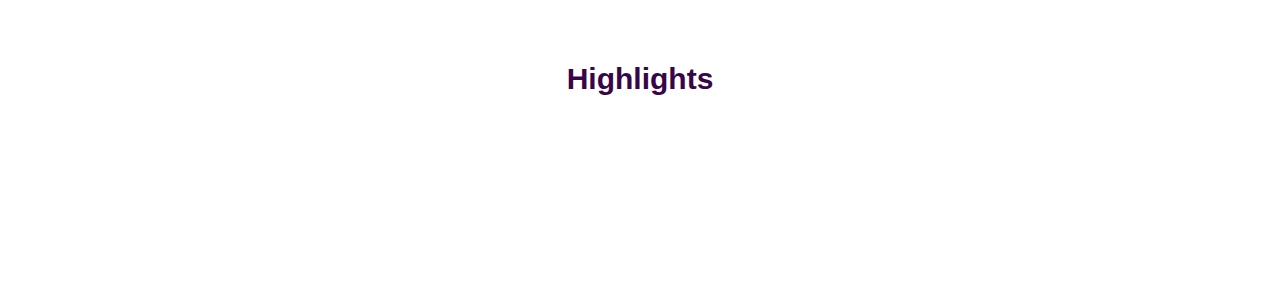
==== commit 25e0d433: "Update euroleague.html" ====
--- a/euroleague.html
+++ b/euroleague.html
@@ -25,15 +25,15 @@
                                 <td>Sepsi Aréna</td>
                             </tr>
                             <tr>
-                                <th>Achievements</th>
-                                <td>Eastern Conference championships (2010, 2011, 2013)</td>
+                                <th>Titles</th>
+                                <td>Eastern Conference (2010, 2011, 2013)</td>
                             </tr>
                             <tr>
                                 <th>Top Players</th>
                                 <td>Jovana Pasic, Morgan Green, Borislava Hristova</td>
                             </tr>
                             <tr>
-                                <th>Official Website</th>
+                                <th>Website</th>
                                 <td><a href="https://sepsi-sic.ro">Sepsi-SIC Website</a></td>
                             </tr>
                         </tbody>
@@ -52,15 +52,15 @@
                                 <th>Arena</th>
                                 <td>Wintrust Arena</td>
                             <tr>
-                                <th>Achievements</th>
-                                <td>WNBA champions (2021), Eastern Conference championships (2014, 2021)</td>
+                                <th>Titles</th>
+                                <td>WNBA (2021), Eastern Conference (2014, 2021)</td>
                             </tr>
                             <tr>
                                 <th>Top Players</th>
                                 <td>Arella Guirantes, Dorka Juhasz, Jasmine Keys</td>
                             </tr>
                             <tr>
-                                <th>Official Website</th>
+                                <th>Website</th>
                                 <td><a href="https://www.familabasket.it">Famila website</a></td>
                             </tr>
                         </tbody>
@@ -79,7 +79,7 @@
                                 <td>Servet Tazegül Arena</td>
                             </tr>
                             <tr>
-                                <th>Achievements</th>
+                                <th>Titles</th>
                                 <td>2nd place Euroleague Women (2004,2005)</td>
                             </tr>
                             <tr>
@@ -87,7 +87,7 @@
                                 <td>Elizabeth Williams, Kaleah Copper, Marina Mabrey</td>
                             </tr>
                             <tr>
-                                <th>Official Website</th>
+                                <th>Website</th>
                                 <td><a href="https://www.cukurovabasketbol.com">Cukurova website</a></td>
                             </tr>
                         </tbody>
@@ -106,15 +106,15 @@
                                 <td>Metro Enerji Sports Hall</td>
                             </tr>
                             <tr>
-                                <th>Achievements</th>
-                                <td>EuroLeague Women champions (2023, 2024)</td>
+                                <th>Titles</th>
+                                <td>EuroLeague Women (2023, 2024)</td>
                             </tr>
                             <tr>
                                 <th>Top Players</th>
                                 <td>Napheesa Collier, Emma Meesseman, Kayla McBride</td>
                             </tr>
                             <tr>
-                                <th>Official Website</th>
+                                <th>Website</th>
                                 <td><a href="https://www.fenerbahce.org">Fenerbahce website</a></td>
                             </tr>
                         </tbody>
@@ -132,15 +132,15 @@
                                 <th>Arena</th>
                                 <td>Gymnase Mado Bonnet</td>
                             <tr>
-                                <th>Achievements</th>
-                                <td>EuroCup champions (2022)</td>
+                                <th>Titles</th>
+                                <td>EuroCup (2022)</td>
                             </tr>
                             <tr>
                                 <th>Top Players</th>
                                 <td>Gabby Williams, Alexia Chery, Marine Johannes</td>
                             </tr>
                             <tr>
-                                <th>Official Website</th>
+                                <th>Website</th>
                                 <td><a href="https://ldlcasvelfeminin.com">LDLC website</a></td>
                             </tr>
                         </tbody>
@@ -159,7 +159,7 @@
                                 <td>Entertainment ans Sports Arena</td>
                             </tr>
                             <tr>
-                                <th>Achievements</th>
+                                <th>Titles</th>
                                 <td>Polish Cup (2019)</td>
                             </tr>
                             <tr>
@@ -167,7 +167,7 @@
                                 <td>Elin Gustavsson, Bria Goss, Channon Fluker</td>
                             </tr>
                             <tr>
-                                <th>Official Website</th>
+                                <th>Website</th>
                                 <td><a href="https://azs.umcs.pl">AZS website</a></td>
                             </tr>
                         </tbody>
@@ -186,15 +186,15 @@
                                 <td>Pabellón Municipal Fuente San Luis</td>
                             </tr>
                             <tr>
-                                <th>Achievements</th>
-                                <td>EuroCup champions (2022)</td>
+                                <th>Titles</th>
+                                <td>EuroCup (2022)</td>
                             </tr>
                             <tr>
                                 <th>Top Players</th>
                                 <td>Queralt Casas, Marie Guelich, Cristina Ouviña</td>
                             </tr>
                             <tr>
-                                <th>Official Website</th>
+                                <th>Website</th>
                                 <td><a href="https://www.valenciabasket.com/?p=inicio">Valencia website</a></td>
                             </tr>
                         </tbody>
@@ -213,7 +213,7 @@
                                 <td>Virtus Arena</td>
                             </tr>
                             <tr>
-                                <th>Achievements</th>
+                                <th>Titles</th>
                                 <td>Italian Cup (2016)</td>
                             </tr>
                             <tr>
@@ -221,7 +221,7 @@
                                 <td>Cecilia Zandalasini, Iliana Rupert, Haley Peters</td>
                             </tr>
                             <tr>
-                                <th>Official Website</th>
+                                <th>Website</th>
                                 <td><a href="https://www.virtus.it">Virtus website</a></td>
                             </tr>
                         </tbody>
@@ -244,7 +244,7 @@
                                 <td>Espace François Mitterrand</td>
                             </tr>
                             <tr>
-                                <th>Achievements</th>
+                                <th>Titles</th>
                                 <td>x2 Coupe de France (2017, 2022)</td>
                             </tr>
                             <tr>
@@ -252,7 +252,7 @@
                                 <td>Sam Fuehring, Alexis Peterson, Marie Pardon</td>
                             </tr>
                             <tr>
-                                <th>Official Website</th>
+                                <th>Website</th>
                                 <td><a href="https://www.basket-landes.com">Landes website</a></td>
                             </tr>
                         </tbody>
@@ -270,7 +270,7 @@
                                 <th>Arena</th>
                                 <td>Príncipe Felipe Arena</td>
                             <tr>
-                                <th>Achievements</th>
+                                <th>Titles</th>
                                 <td>EuroCup (2023)</td>
                             </tr>
                             <tr>
@@ -278,7 +278,7 @@
                                 <td>Leonie Fiebich, Mariona Ortiz, Tanaya Atkinson</td>
                             </tr>
                             <tr>
-                                <th>Official Website</th>
+                                <th>Website</th>
                                 <td><a href="https://www.casademontzaragoza.es">Casademont website</a></td>
                             </tr>
                         </tbody>
@@ -297,15 +297,15 @@
                                 <td>Myskolc Arena</td>
                             </tr>
                             <tr>
-                                <th>Achievements</th>
-                                <td>x4 Hungarian Cup champions</td>
+                                <th>Titles</th>
+                                <td>x4 Hungarian Cup (2001,2005,2010,2017)</td>
                             </tr>
                             <tr>
                                 <th>Top Players</th>
                                 <td>Reka Lelik, Kaila Charles, Ana Tadic</td>
                             </tr>
                             <tr>
-                                <th>Official Website</th>
+                                <th>Website</th>
                                 <td><a href="https://www.instagram.com/dvtk.kosarlabda/">DVTK Instagram</a></td>
                             </tr>
                         </tbody>
@@ -324,7 +324,7 @@
                                 <td>Polkowice Center</td>
                             </tr>
                             <tr>
-                                <th>Achievements</th>
+                                <th>Titles</th>
                                 <td>Polish Cup (2015, 2024)</td>
                             </tr>
                             <tr>
@@ -332,7 +332,7 @@
                                 <td>Brittney Sykes, Brianna Fraser, Dragana Stankovic</td>
                             </tr>
                             <tr>
-                                <th>Official Website</th>
+                                <th>Website</th>
                                 <td><a href="https://kosz.mkspolkowice.pl">KGHM website</a></td>
                             </tr>
                         </tbody>
@@ -350,15 +350,15 @@
                                 <th>Arena</th>
                                 <td>Pabellón Würzburg</td>
                             <tr>
-                                <th>Achievements</th>
-                                <td>x4 Spanish Cup champions (2005, 2010, 2012, 2017)</td>
+                                <th>Titles</th>
+                                <td>x4 Spanish Cup (2005, 2010, 2012, 2017)</td>
                             </tr>
                             <tr>
                                 <th>Top Players</th>
                                 <td>Sika Kone, Laura Gil, Mariella Fasoula</td>
                             </tr>
                             <tr>
-                                <th>Official Website</th>
+                                <th>Website</th>
                                 <td><a href="https://www.perfumeriasavenidabaloncesto.com">Perfumerias website</a></td>
                             </tr>
                         </tbody>
@@ -377,15 +377,15 @@
                                 <td>Győr Városi Egyetemi Csarnok</td>
                             </tr>
                             <tr>
-                                <th>Achievements</th>
-                                <td>Euroleague champions (2012)</td>
+                                <th>Titles</th>
+                                <td>Euroleague (2012)</td>
                             </tr>
                             <tr>
                                 <th>Top Players</th>
                                 <td>Diamond Miller,Bridget Carleton, kristine Anigwe</td>
                             </tr>
                             <tr>
-                                <th>Official Website</th>
+                                <th>Website</th>
                                 <td><a href="https://www.gyorikosar.hu/hu/">Serco website</a></td>
                             </tr>
                         </tbody>
@@ -404,15 +404,15 @@
                                 <td>Villenueve Arena</td>
                             </tr>
                             <tr>
-                                <th>Achievements</th>
-                                <td>2nd place Euroleague (2024), Eurocup champions (2015), French Cup (2017)</td>
+                                <th>Titles</th>
+                                <td>2nd place Euroleague (2024), Eurocup (2015), French Cup (2017)</td>
                             </tr>
                             <tr>
                                 <th>Top Players</th>
                                 <td>Kennedy Burke, Janelle Salaun, Kariata Diaby</td>
                             </tr>
                             <tr>
-                                <th>Official Website</th>
+                                <th>Website</th>
                                 <td><a href="https://www.instagram.com/esbvalm_officiel/">Villenueve Instagram</a></td>
                             </tr>
                         </tbody>
@@ -431,15 +431,15 @@
                                 <td>Královka Arena</td>
                             </tr>
                             <tr>
-                                <th>Achievements</th>
-                                <td>Euroleague Champion (2018)</td>
+                                <th>Titles</th>
+                                <td>Euroleague (2018)</td>
                             </tr>
                             <tr>
                                 <th>Top Players</th>
                                 <td>ezi Magbegor, Valeriane Ayayi, Nyara Sabally</td>
                             </tr>
                             <tr>
-                                <th>Official Website</th>
+                                <th>Website</th>
                                 <td><a href="https://www.uskbasket.cz">Praha website</a></td>
                             </tr>
                         </tbody>
--- a/css final/stylesfinalproject.css
+++ b/css final/stylesfinalproject.css
@@ -7,7 +7,7 @@
     font-family: 'Oswald', Impact, 'Arial Narrow Bold', sans-serif;
     font-style: normal;
     font-size: 50px;
-    color: #ae3dff;
+    color: #300053;
     text-align: center;
 }
 
@@ -15,15 +15,15 @@
     font-family: 'Oswald', Impact, 'Arial Narrow Bold', sans-serif;
     font-style: normal;
     font-size: 30px;
-    color: #2a81fb;
+    color: #00419b;
     text-align: center;
 }
 
 body.index img {
     display: block;
-    max-width: 100%;
+    max-width: 75%;
     height: auto;
-    margin: 20px auto;
+    margin: 30px auto;
 }
 
 body.index ul {
@@ -57,6 +57,10 @@
 
 
 
+body.wnba {
+    margin: 10px;
+    padding: 10px;
+}
 
 body.wnba h1 {
     font-family: 'Oswald', Impact, 'Arial Narrow Bold', sans-serif;
@@ -89,13 +93,13 @@
 }
 
 body.wnba table {
-    width: 100%;
+    width: 85%;
     border-collapse: collapse;
 }
 
 body.wnba table th td {
-    text-align: center;
-    width: max-content;
+    text-align: left;
+    width: 100px;
     font-family: Cambria, serif;
     font-size: 15px;
 }
@@ -225,6 +229,11 @@
 
 
 
+body.euroleague {
+    margin: 10px;
+    padding: 10px;
+}
+
 body.euroleague h1 {
     font-family: 'Oswald', Impact, 'Arial Narrow Bold', sans-serif;
     font-style: normal;
@@ -256,13 +265,13 @@
 }
 
 body.euroleague table {
-    width: 100%;
+    width: 85%;
     border-collapse: collapse;
 }
 
 body.euroleague table th td {
-    text-align: center;
-    width: max-content;
+    text-align: left;
+    width: 100px;
     font-family: Cambria, serif;
     font-size: 15px;
 }
@@ -418,3 +427,17 @@
     width: 100%;
 }
 
+
+a:link, a:visited {
+    color: #007bff;
+    text-decoration: none;
+}
+  
+a:hover {
+    color: #6200c3;
+    text-decoration: underline;
+}
+  
+a:active {
+    color: #393c3f;
+}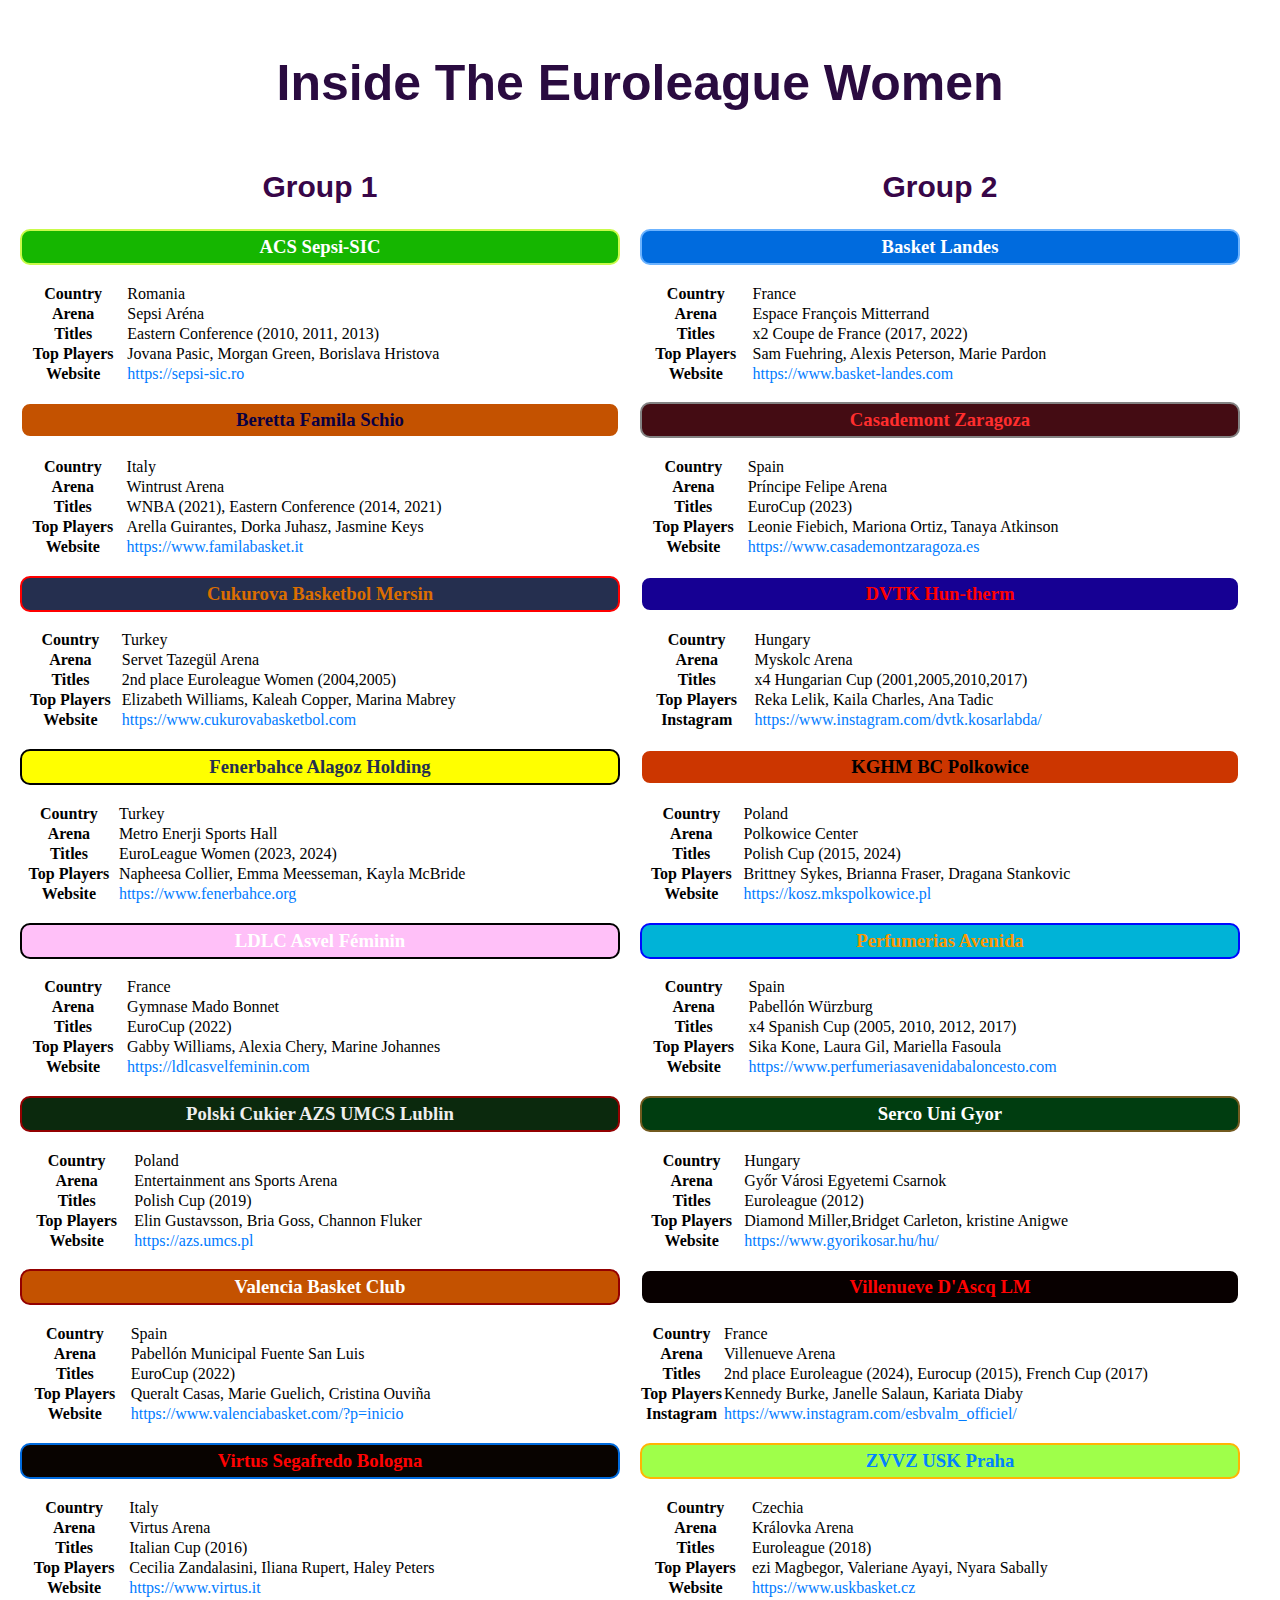
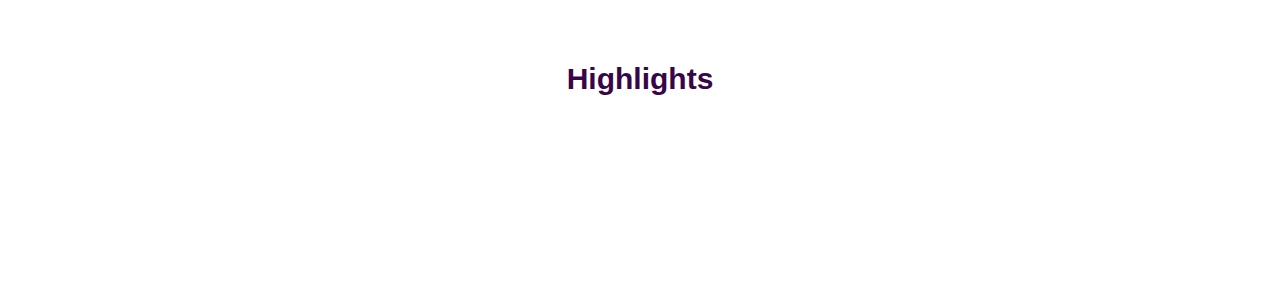
==== commit 1a7c3ca6: "Update euroleague.html" ====
--- a/euroleague.html
+++ b/euroleague.html
@@ -34,7 +34,7 @@
                             </tr>
                             <tr>
                                 <th>Website</th>
-                                <td><a href="https://sepsi-sic.ro">Sepsi-SIC Website</a></td>
+                                <td><a href="https://sepsi-sic.ro">https://sepsi-sic.ro</a></td>
                             </tr>
                         </tbody>
                     </table>
@@ -61,7 +61,7 @@
                             </tr>
                             <tr>
                                 <th>Website</th>
-                                <td><a href="https://www.familabasket.it">Famila website</a></td>
+                                <td><a href="https://www.familabasket.it">https://www.familabasket.it</a></td>
                             </tr>
                         </tbody>
                     </table>
@@ -88,7 +88,7 @@
                             </tr>
                             <tr>
                                 <th>Website</th>
-                                <td><a href="https://www.cukurovabasketbol.com">Cukurova website</a></td>
+                                <td><a href="https://www.cukurovabasketbol.com">https://www.cukurovabasketbol.com</a></td>
                             </tr>
                         </tbody>
                     </table>
@@ -115,7 +115,7 @@
                             </tr>
                             <tr>
                                 <th>Website</th>
-                                <td><a href="https://www.fenerbahce.org">Fenerbahce website</a></td>
+                                <td><a href="https://www.fenerbahce.org">https://www.fenerbahce.org</a></td>
                             </tr>
                         </tbody>
                     </table>
@@ -141,7 +141,7 @@
                             </tr>
                             <tr>
                                 <th>Website</th>
-                                <td><a href="https://ldlcasvelfeminin.com">LDLC website</a></td>
+                                <td><a href="https://ldlcasvelfeminin.com">https://ldlcasvelfeminin.com</a></td>
                             </tr>
                         </tbody>
                     </table>
@@ -168,7 +168,7 @@
                             </tr>
                             <tr>
                                 <th>Website</th>
-                                <td><a href="https://azs.umcs.pl">AZS website</a></td>
+                                <td><a href="https://azs.umcs.pl">https://azs.umcs.pl</a></td>
                             </tr>
                         </tbody>
                     </table>
@@ -195,7 +195,7 @@
                             </tr>
                             <tr>
                                 <th>Website</th>
-                                <td><a href="https://www.valenciabasket.com/?p=inicio">Valencia website</a></td>
+                                <td><a href="https://www.valenciabasket.com/?p=inicio">https://www.valenciabasket.com/?p=inicio</a></td>
                             </tr>
                         </tbody>
                     </table>
@@ -222,7 +222,7 @@
                             </tr>
                             <tr>
                                 <th>Website</th>
-                                <td><a href="https://www.virtus.it">Virtus website</a></td>
+                                <td><a href="https://www.virtus.it">https://www.virtus.it</a></td>
                             </tr>
                         </tbody>
                     </table>
@@ -253,7 +253,7 @@
                             </tr>
                             <tr>
                                 <th>Website</th>
-                                <td><a href="https://www.basket-landes.com">Landes website</a></td>
+                                <td><a href="https://www.basket-landes.com">https://www.basket-landes.com</a></td>
                             </tr>
                         </tbody>
                     </table>
@@ -279,7 +279,7 @@
                             </tr>
                             <tr>
                                 <th>Website</th>
-                                <td><a href="https://www.casademontzaragoza.es">Casademont website</a></td>
+                                <td><a href="https://www.casademontzaragoza.es">https://www.casademontzaragoza.es</a></td>
                             </tr>
                         </tbody>
                     </table>
@@ -305,8 +305,8 @@
                                 <td>Reka Lelik, Kaila Charles, Ana Tadic</td>
                             </tr>
                             <tr>
-                                <th>Website</th>
-                                <td><a href="https://www.instagram.com/dvtk.kosarlabda/">DVTK Instagram</a></td>
+                                <th>Instagram</th>
+                                <td><a href="https://www.instagram.com/dvtk.kosarlabda/">https://www.instagram.com/dvtk.kosarlabda/</a></td>
                             </tr>
                         </tbody>
                     </table>
@@ -333,7 +333,7 @@
                             </tr>
                             <tr>
                                 <th>Website</th>
-                                <td><a href="https://kosz.mkspolkowice.pl">KGHM website</a></td>
+                                <td><a href="https://kosz.mkspolkowice.pl">https://kosz.mkspolkowice.pl</a></td>
                             </tr>
                         </tbody>
                     </table>
@@ -359,7 +359,7 @@
                             </tr>
                             <tr>
                                 <th>Website</th>
-                                <td><a href="https://www.perfumeriasavenidabaloncesto.com">Perfumerias website</a></td>
+                                <td><a href="https://www.perfumeriasavenidabaloncesto.com">https://www.perfumeriasavenidabaloncesto.com</a></td>
                             </tr>
                         </tbody>
                     </table>
@@ -386,7 +386,7 @@
                             </tr>
                             <tr>
                                 <th>Website</th>
-                                <td><a href="https://www.gyorikosar.hu/hu/">Serco website</a></td>
+                                <td><a href="https://www.gyorikosar.hu/hu/">https://www.gyorikosar.hu/hu/</a></td>
                             </tr>
                         </tbody>
                     </table>
@@ -412,8 +412,8 @@
                                 <td>Kennedy Burke, Janelle Salaun, Kariata Diaby</td>
                             </tr>
                             <tr>
-                                <th>Website</th>
-                                <td><a href="https://www.instagram.com/esbvalm_officiel/">Villenueve Instagram</a></td>
+                                <th>Instagram</th>
+                                <td><a href="https://www.instagram.com/esbvalm_officiel/">https://www.instagram.com/esbvalm_officiel/</a></td>
                             </tr>
                         </tbody>
                     </table>
@@ -440,7 +440,7 @@
                             </tr>
                             <tr>
                                 <th>Website</th>
-                                <td><a href="https://www.uskbasket.cz">Praha website</a></td>
+                                <td><a href="https://www.uskbasket.cz">https://www.uskbasket.cz</a></td>
                             </tr>
                         </tbody>
                     </table>
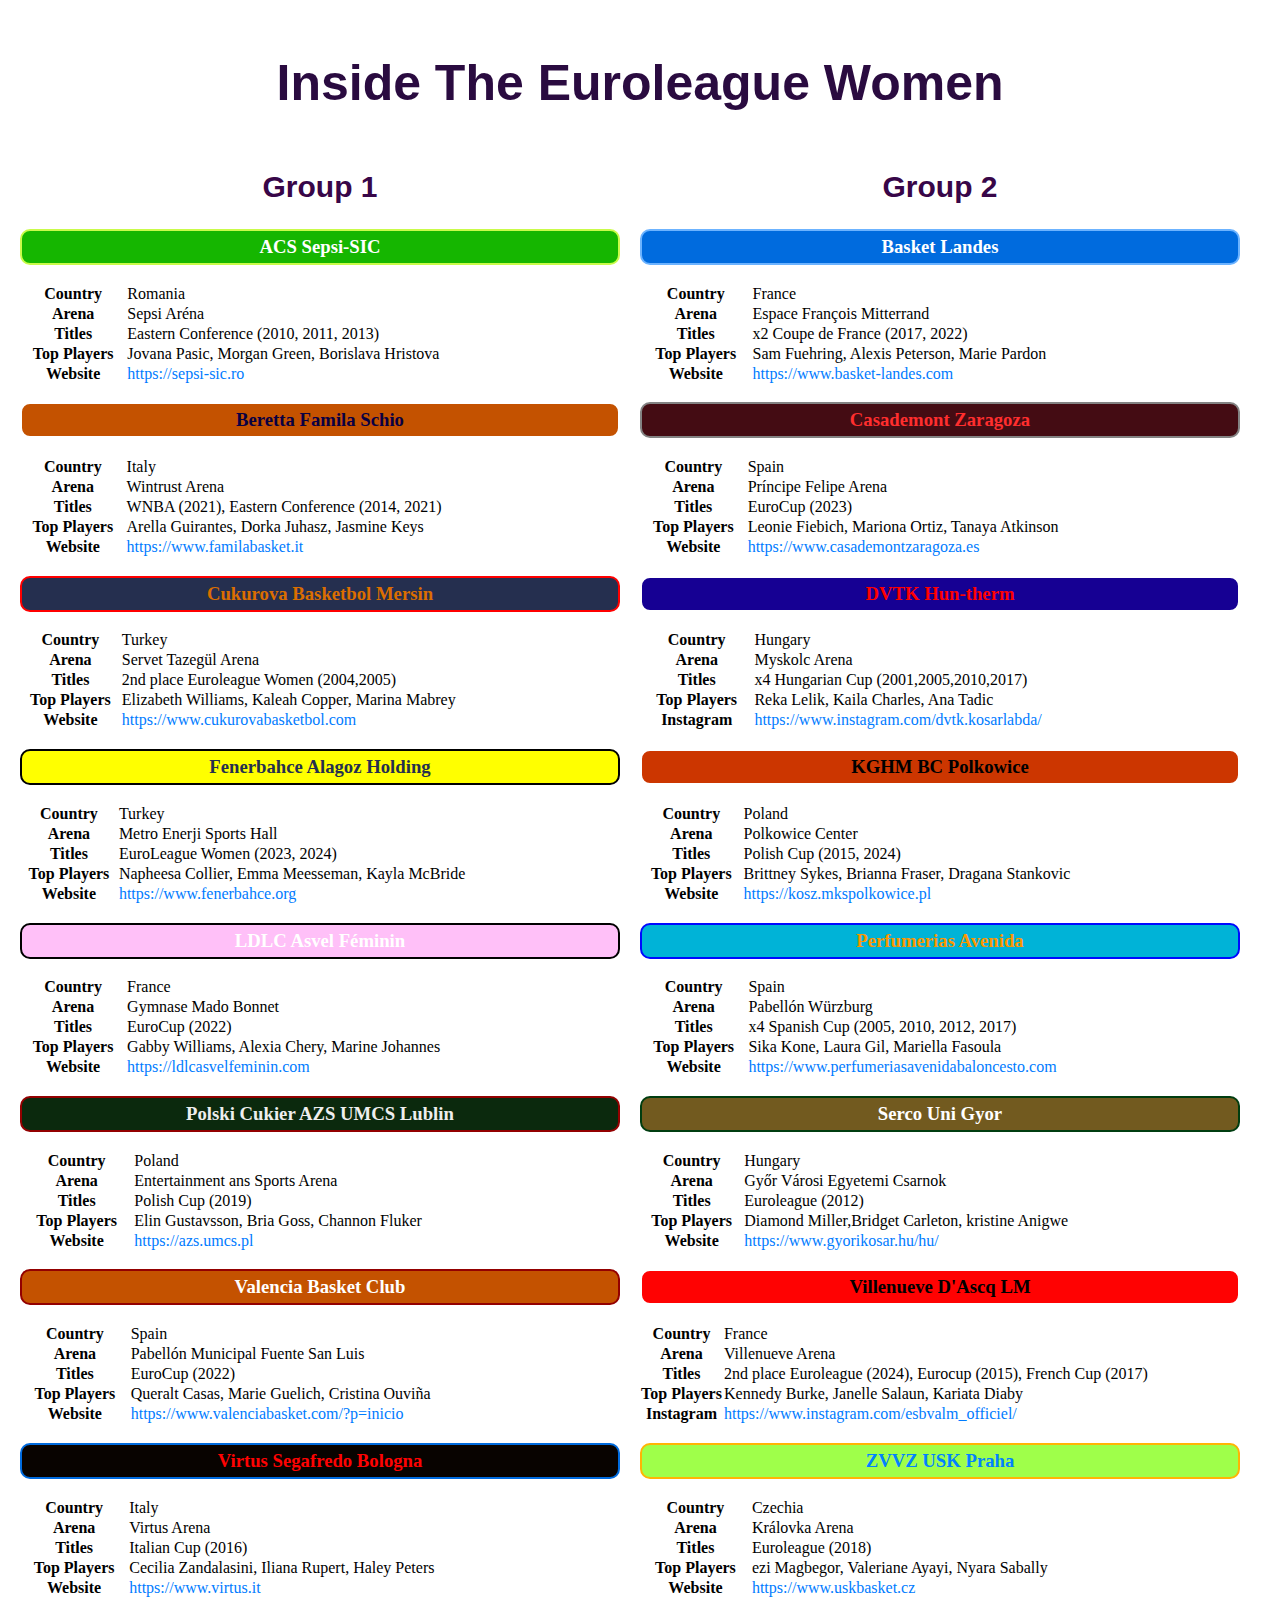
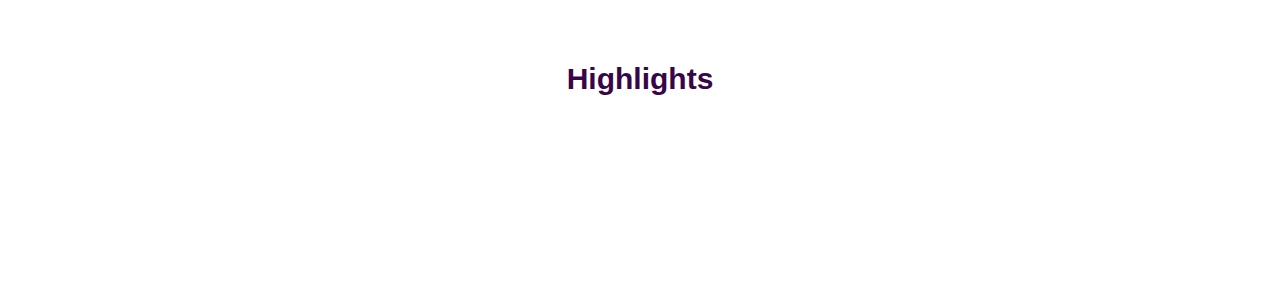
==== commit eafffef8: "Update euroleague.html" ====
--- a/euroleague.html
+++ b/euroleague.html
@@ -3,7 +3,7 @@
     <head>
     <meta charset="UTF-8">
     <title>EuroLeague Women- Paula Fraile Ruiz</title>
-    <link rel="stylesheet" href="css final/stylesfinalproject.css">
+    <link rel="stylesheet" href="css/stylesfinalproject.css">
     </head>
     <body class="euroleague">
         <header>
--- a/css/stylesfinalproject.css
+++ b/css/stylesfinalproject.css
@@ -0,0 +1,445 @@
+body.index {
+    margin: 10px;
+    padding: 10px;
+}
+
+body.index h1 {   
+    font-family: 'Oswald', Impact, 'Arial Narrow Bold', sans-serif;
+    font-style: normal;
+    font-size: 50px;
+    color: #300053;
+    text-align: center;
+}
+
+body.index h2 {
+    font-family: 'Oswald', Impact, 'Arial Narrow Bold', sans-serif;
+    font-style: normal;
+    font-size: 30px;
+    color: #00419b;
+    text-align: center;
+}
+
+body.index img {
+    display: block;
+    max-width: 75%;
+    height: auto;
+    margin: 30px auto;
+}
+
+body.index ul {
+    list-style-type: none;
+    padding: 0;
+    margin: 20px auto;
+    width: fit-content;
+}
+
+body.index ul li {
+    display: inline;
+    margin: 20px auto;
+}
+
+body.index ul li a {
+    display: inline-block;
+    padding: 10px 20px;
+    text-decoration: none;
+    color: #fff;
+    background-color: #862ec1;
+    border: 1px solid #007bff;
+    border-radius: 5px;
+}
+
+body.index ul li a:hover {
+    background-color: #0056b3;
+    border-color: #002348;
+}
+
+
+
+@import url('https://fonts.googleapis.com/css2?family=Jacquard+12+Charted&family=Roboto+Condensed:ital,wght@0,100..900;1,100..900&family=Roboto:ital,wght@0,100;0,300;0,400;0,500;0,700;0,900;1,100;1,300;1,400;1,500;1,700;1,900&display=swap');
+
+body.wnba {
+    margin: 10px;
+    padding: 10px;
+}
+
+body.wnba h1 {
+    font-family: 'Oswald', Impact, 'Arial Narrow Bold', sans-serif;
+    font-style: normal;
+    font-size: 50px;
+    color: #2a0b40;
+    text-align: center;
+}
+
+body.wnba main {
+    display: grid;
+    grid-template-columns: repeat(2, 1fr);
+    gap: 30px;
+}
+
+body.wnba h2 {
+    font-family: 'Oswald', Impact, 'Arial Narrow Bold', sans-serif;
+    font-style: normal;
+    font-size: 30px;
+    color: #380648;
+    text-align: center;
+}
+
+body.wnba.Eastern-conference {
+    grid-column: 1;
+}
+
+body.wnba.Western-conference {
+    grid-column: 2;
+}
+
+body.wnba table {
+    width: 85%;
+    border-collapse: collapse;
+    font-family: "Roboto", sans-serif;
+    font-weight: 400;
+    font-style: normal;
+    font-size: 15px;
+}
+
+body.wnba table th td {
+    text-align: left;
+    width: 100px;
+}
+
+body.wnba .title-Atlanta-Dream {
+    color: #CED9E5; 
+    background-color: #418FDE; 
+    border: 2px solid #C8102E;
+    border-radius: 10px;
+    text-align: center;
+    padding: 5px 10px;
+}
+
+body.wnba .title-Chicago-Sky {
+    color: #ffffff; 
+    background-color: #FFCD00; 
+    border: 2px solid #418FDE;
+    border-radius: 10px;
+    text-align: center;
+    padding: 5px 10px;
+}
+
+body.wnba .title-Connecticut-Suns {
+    color: #FFF0D8; 
+    background-color: #A6192E; 
+    border: 2px solid #DC4405;
+    border-radius: 10px;
+    text-align: center;
+    padding: 5px 10px;
+}
+
+body.wnba .title-Indiana-Fever {
+    color: #FFCD00; 
+    background-color: #041e42; 
+    border: 2px solid #C8102E;
+    border-radius: 10px;
+    text-align: center;
+    padding: 5px 10px;
+}
+
+body.wnba .title-NewYork-Liberty {
+    color: #000000; 
+    background-color: #6ECEB2; 
+    border: 2px solid #FF671F;
+    border-radius: 10px;
+    text-align: center;
+    padding: 5px 10px;
+}
+
+body.wnba .title-Washington-Mystics {
+    color: #0C2340; 
+    background-color: #8A8D8F; 
+    border: 2px solid #C8102E;
+    border-radius: 10px;
+    text-align: center;
+    padding: 5px 10px;
+}
+
+body.wnba .title-Dallas-Wings {
+    color: #c4d600; 
+    background-color: #0c2340; 
+    border: 2px solid #00a9e0;
+    border-radius: 10px;
+    text-align: center;
+    padding: 5px 10px;
+}
+
+body.wnba .title-LasVegas-Aces {
+    color: #8a8d8f; 
+    background-color: #ba0c2f; 
+    border: 2px solid #85714d;
+    border-radius: 10px;
+    text-align: center;
+    padding: 5px 10px;
+}
+
+body.wnba .title-LosAngeles-Sparks {
+    color: #00b398; 
+    background-color: #702f8a; 
+    border: 2px solid #ffc72c;
+    border-radius: 10px;
+    text-align: center;
+    padding: 5px 10px;
+}
+
+body.wnba .title-Minnesota-Lynx {
+    color: #9ea2a2; 
+    background-color: #236192; 
+    border: 2px solid #78be20;
+    border-radius: 10px;
+    text-align: center;
+    padding: 5px 10px;
+}
+
+body.wnba .title-Phoenix-Mercury {
+    color: #201747; 
+    background-color: #cb6015; 
+    border: 2px solid #b1b3b3;
+    border-radius: 10px;
+    text-align: center;
+    padding: 5px 10px;
+}
+
+body.wnba .title-Seattle-Storm {
+    color: #FBE122; 
+    background-color: #2c5234; 
+    border: 2px solid #A2AAAD;
+    border-radius: 10px;
+    text-align: center;
+    padding: 5px 10px;
+}
+
+body.wnba .top-plays {
+    grid-column: span 3; 
+    text-align: center; 
+    margin-top: 20px; 
+    width: 100%;
+}
+
+body.wnba .news {
+    grid-column: span 4; 
+    text-align: center; 
+    margin-top: 20px; 
+    width: 100%;
+}
+
+
+
+
+body.euroleague {
+    margin: 10px;
+    padding: 10px;
+}
+
+body.euroleague h1 {
+    font-family: 'Oswald', Impact, 'Arial Narrow Bold', sans-serif;
+    font-style: normal;
+    font-size: 50px;
+    color: #2a0b40;
+    text-align: center;
+}
+
+body.euroleague main {
+    display: grid;
+    grid-template-columns: repeat(2, 1fr);
+    gap: 20px;
+}
+
+body.euroleague h2 {
+    font-family: 'Oswald', Impact, 'Arial Narrow Bold', sans-serif;
+    font-style: normal;
+    font-size: 30px;
+    color: #380648;
+    text-align: center;
+}
+
+body.euroleague.Group1 {
+    grid-column: 1;
+}
+
+body.euroleague.Group2 {
+    grid-column: 2;
+}
+
+body.euroleague table {
+    width: 85%;
+    border-collapse: collapse;
+}
+
+body.euroleague table th td {
+    text-align: left;
+    width: 100px;
+    font-family: Cambria, serif;
+    font-size: 15px;
+}
+
+body.euroleague .title-Sepsi {
+    color: #ffffff; 
+    background-color: #15B600; 
+    border: 2px solid #C9FB4A;
+    border-radius: 10px;
+    text-align: center;
+    padding: 5px 10px;
+}
+
+body.euroleague .title-Famila {
+    color: #090042; 
+    background-color: #c45200; 
+    border: 2px solid #ffffff;
+    border-radius: 10px;
+    text-align: center;
+    padding: 5px 10px;
+}
+
+body.euroleague .title-Cukurova {
+    color: #dc6e00; 
+    background-color: #252f4f; 
+    border: 2px solid #ff0000;
+    border-radius: 10px;
+    text-align: center;
+    padding: 5px 10px;
+}
+
+body.euroleague .title-Fenerbahce {
+    color: #252f4f; 
+    background-color: #ffff00; 
+    border: 2px solid #000000;
+    border-radius: 10px;
+    text-align: center;
+    padding: 5px 10px;
+}
+
+body.euroleague .title-LDLC {
+    color: #ffffff; 
+    background-color: #ffc0f8; 
+    border: 2px solid #000000;
+    border-radius: 10px;
+    text-align: center;
+    padding: 5px 10px;
+}
+
+body.euroleague .title-AZS {
+    color: #eeeeee; 
+    background-color: #0b290d; 
+    border: 2px solid #930000;
+    border-radius: 10px;
+    text-align: center;
+    padding: 5px 10px;
+}
+
+body.euroleague .title-Valencia {
+    color: #ffffff; 
+    background-color: #c45200; 
+    border: 2px solid #930000;
+    border-radius: 10px;
+    text-align: center;
+    padding: 5px 10px;
+}
+
+body.euroleague .title-Virtus {
+    color: #ff0202; 
+    background-color: #080300; 
+    border: 2px solid #006bde;
+    border-radius: 10px;
+    text-align: center;
+    padding: 5px 10px;
+}
+
+body.euroleague .title-Landes {
+    color: #ffffff; 
+    background-color: #006bde; 
+    border: 2px solid #6cb3ff;
+    border-radius: 10px;
+    text-align: center;
+    padding: 5px 10px;
+}
+
+body.euroleague .title-Casademont {
+    color: #ff2e2e; 
+    background-color: #440c13; 
+    border: 2px solid #838383;
+    border-radius: 10px;
+    text-align: center;
+    padding: 5px 10px;
+}
+
+body.euroleague .title-DVTK {
+    color: #ff0000; 
+    background-color: #160093; 
+    border: 2px solid #ffffff;
+    border-radius: 10px;
+    text-align: center;
+    padding: 5px 10px;
+}
+
+body.euroleague .title-KGHM {
+    color: #000000; 
+    background-color: #cc3600; 
+    border: 2px solid #FFFFFF;
+    border-radius: 10px;
+    text-align: center;
+    padding: 5px 10px;
+}
+
+body.euroleague .title-Perfumerias {
+    color: #fc9700; 
+    background-color: #00b3d7; 
+    border: 2px solid #0008ff;
+    border-radius: 10px;
+    text-align: center;
+    padding: 5px 10px;
+}
+
+body.euroleague .title-Serco {
+    color: #ffffff; 
+    background-color: #725a1f; 
+    border: 2px solid #003d10;
+    border-radius: 10px;
+    text-align: center;
+    padding: 5px 10px;
+}
+
+body.euroleague .title-Villenueve {
+    color: #000000; 
+    background-color: #ff0202; 
+    border: 2px solid #ffffff;
+    border-radius: 10px;
+    text-align: center;
+    padding: 5px 10px;
+}
+
+body.euroleague .title-Praha {
+    color: #0281ff; 
+    background-color: #9fff4a; 
+    border: 2px solid #ffb404;
+    border-radius: 10px;
+    text-align: center;
+    padding: 5px 10px;
+}
+
+body.euroleague .top-plays {
+    grid-column: span 3; 
+    text-align: center; 
+    margin-top: 20px; 
+    width: 100%;
+}
+
+
+a:link, a:visited {
+    color: #007bff;
+    text-decoration: none;
+}
+  
+a:hover {
+    color: #6200c3;
+    text-decoration: underline;
+}
+  
+a:active {
+    color: #393c3f;
+}